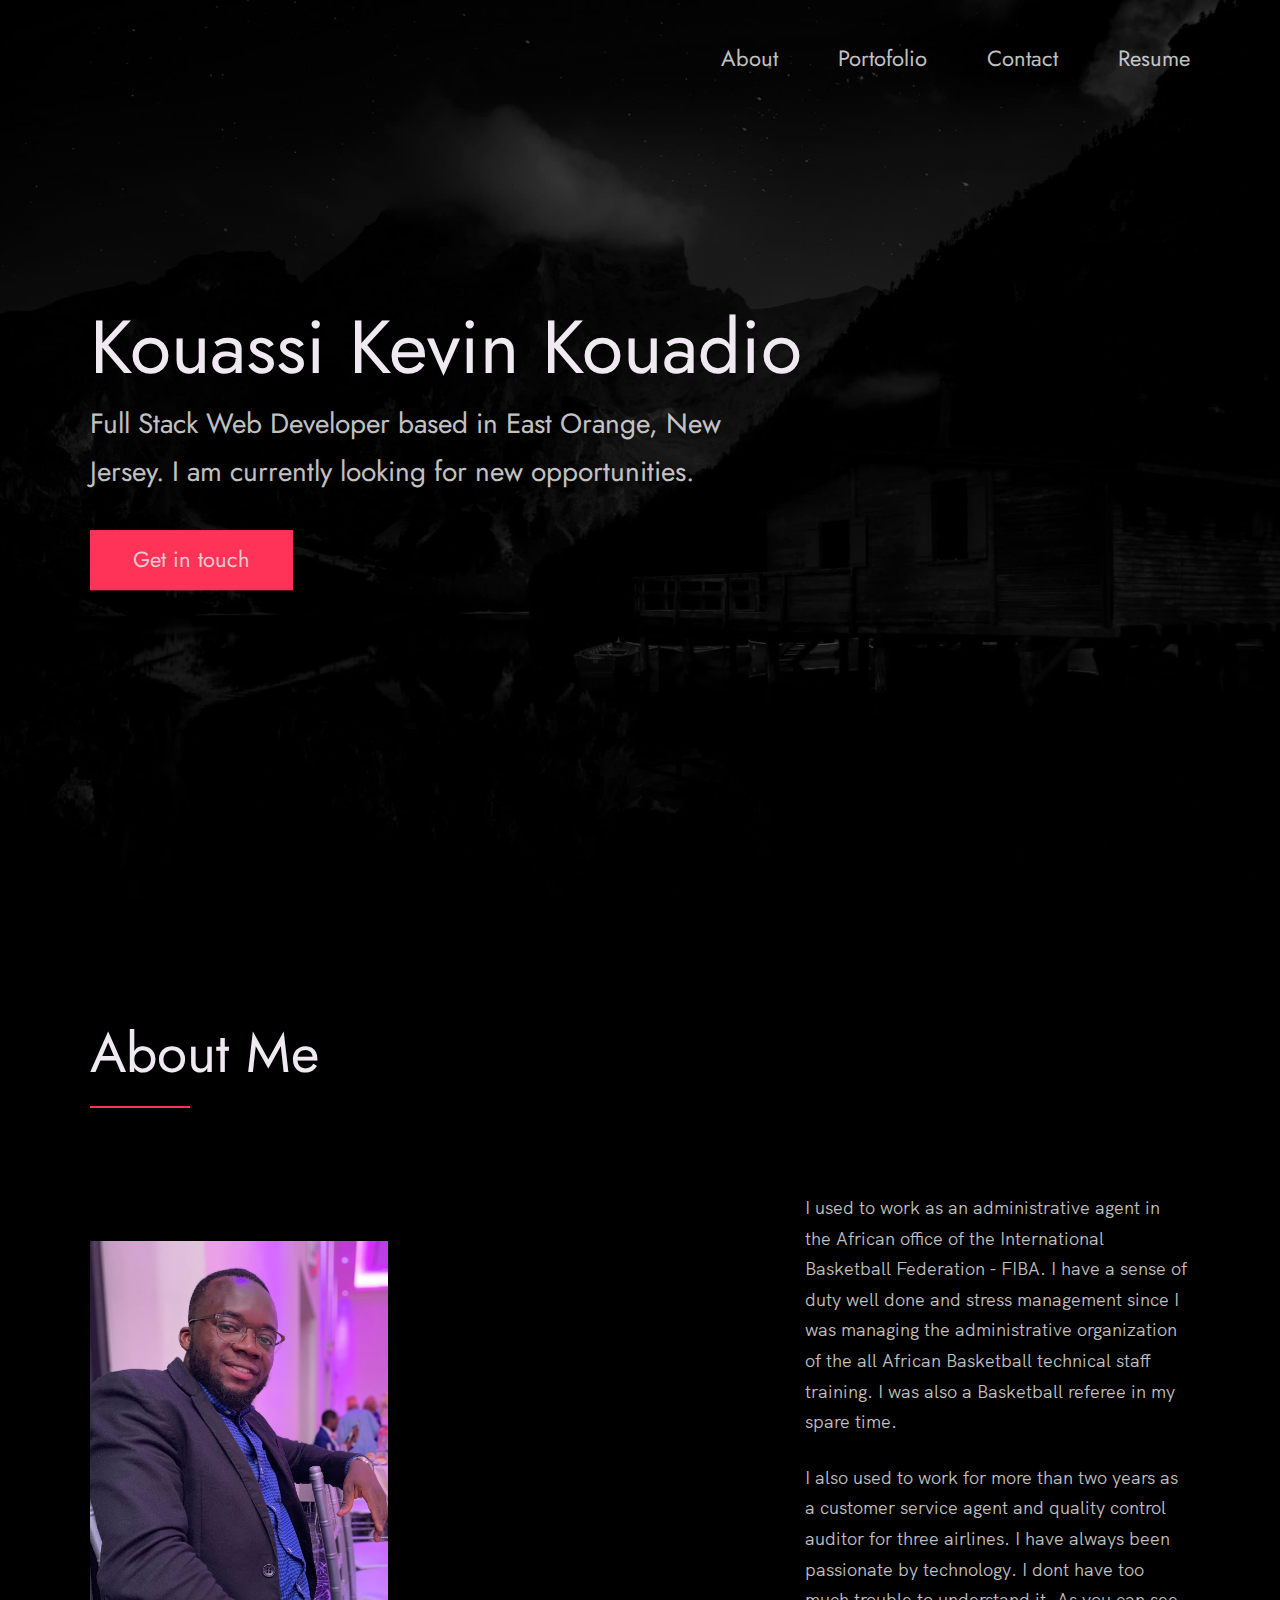
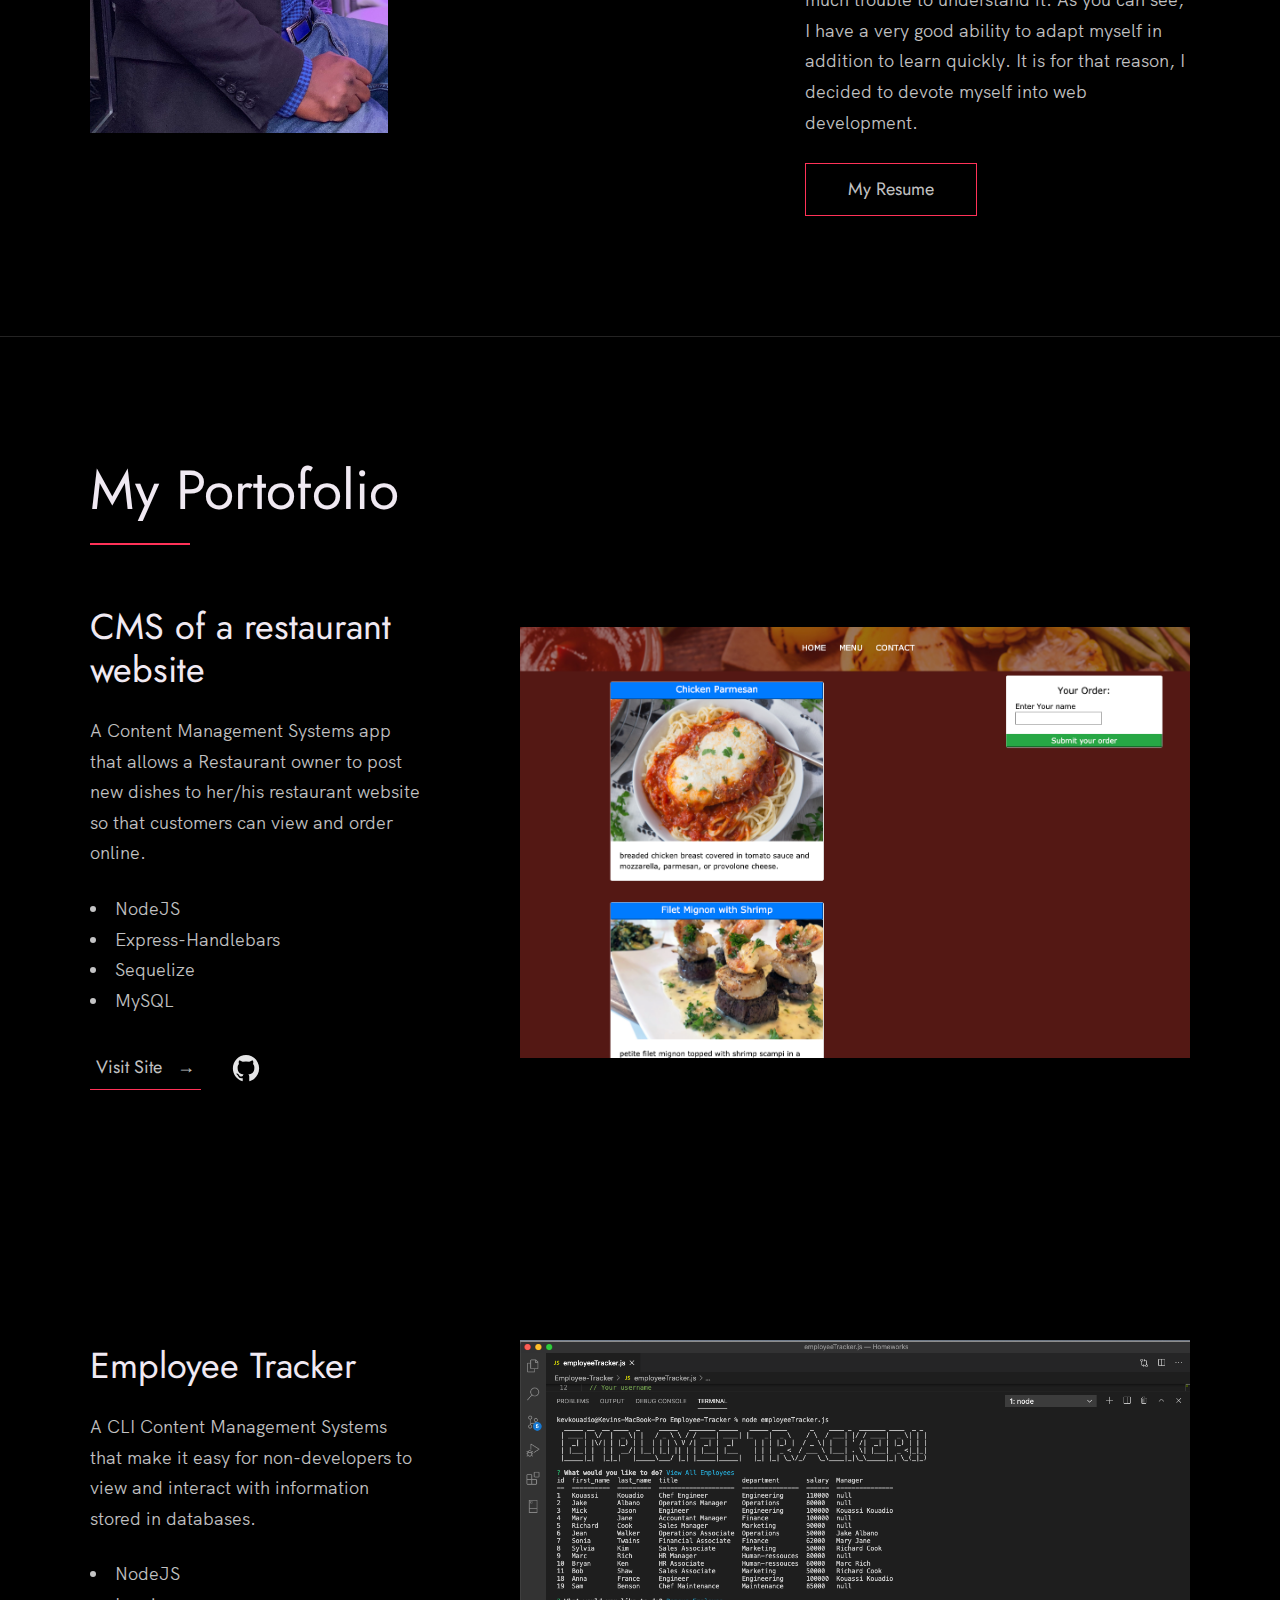
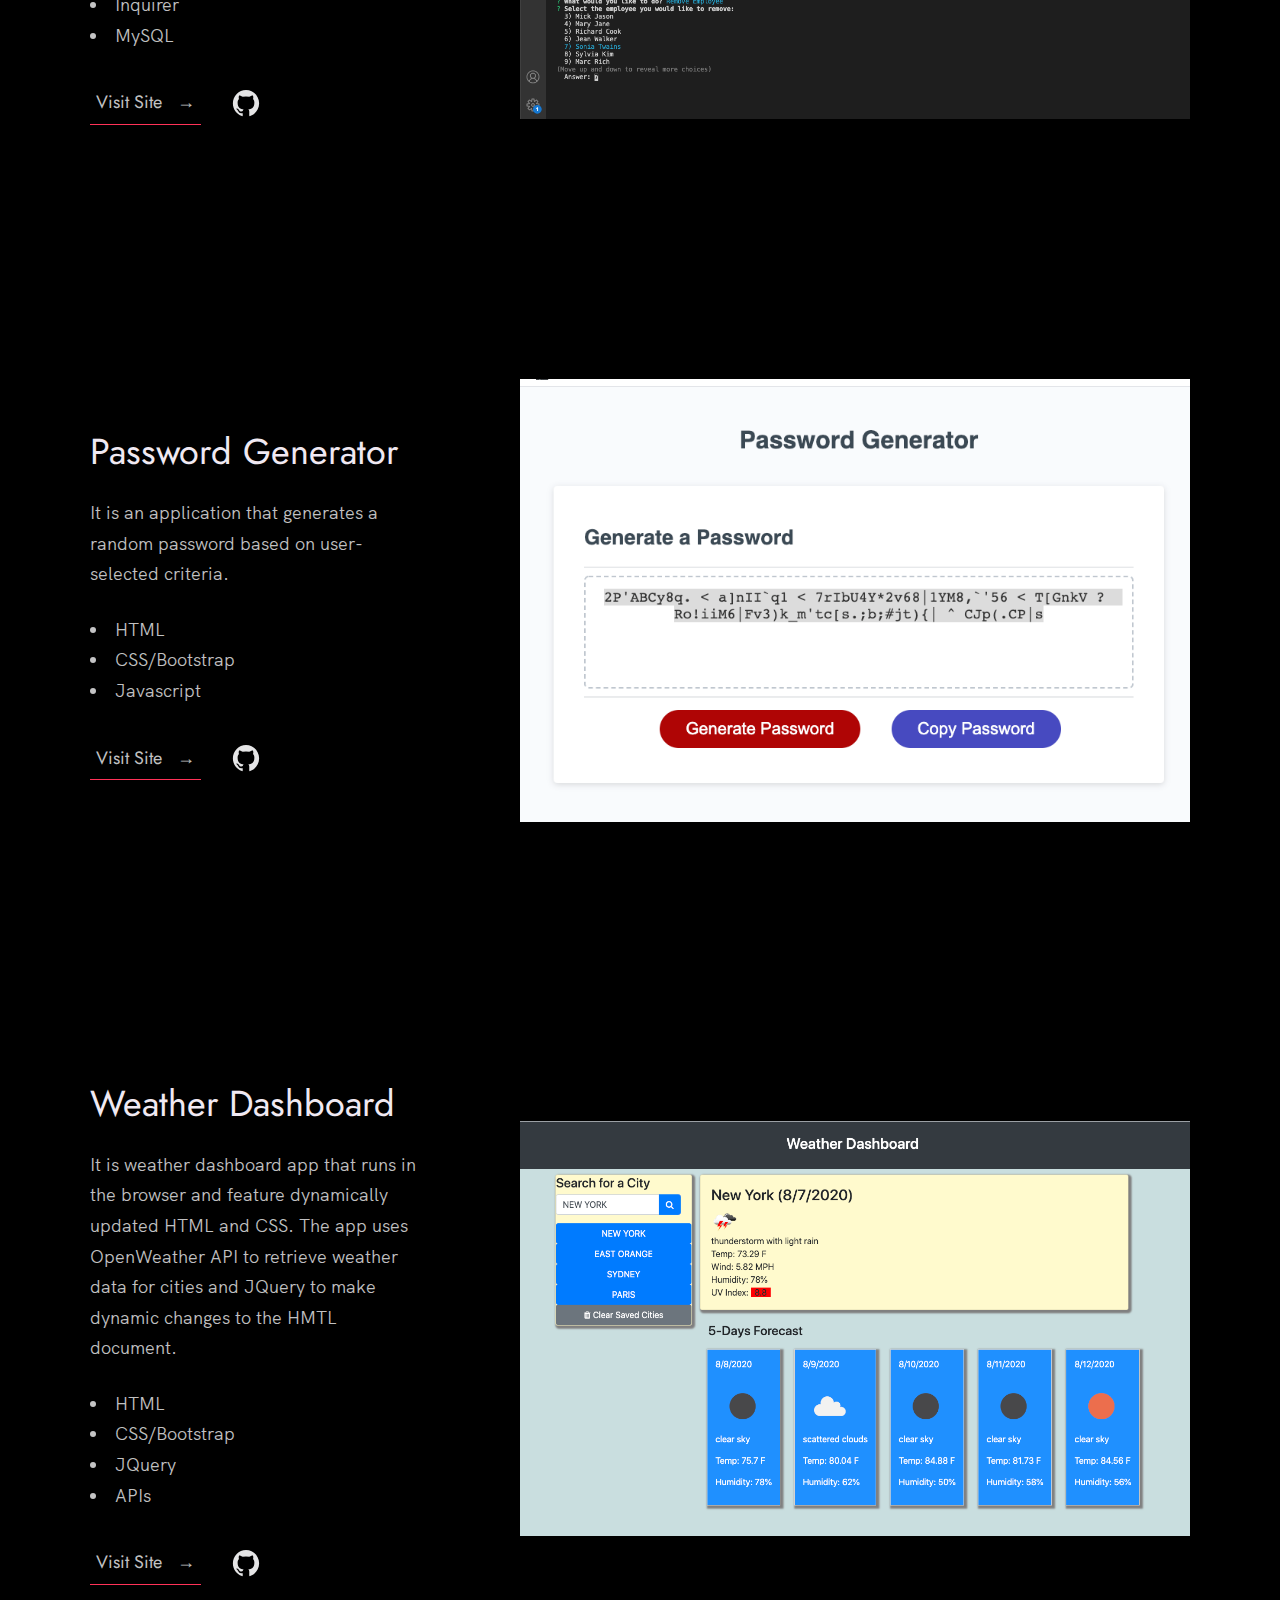
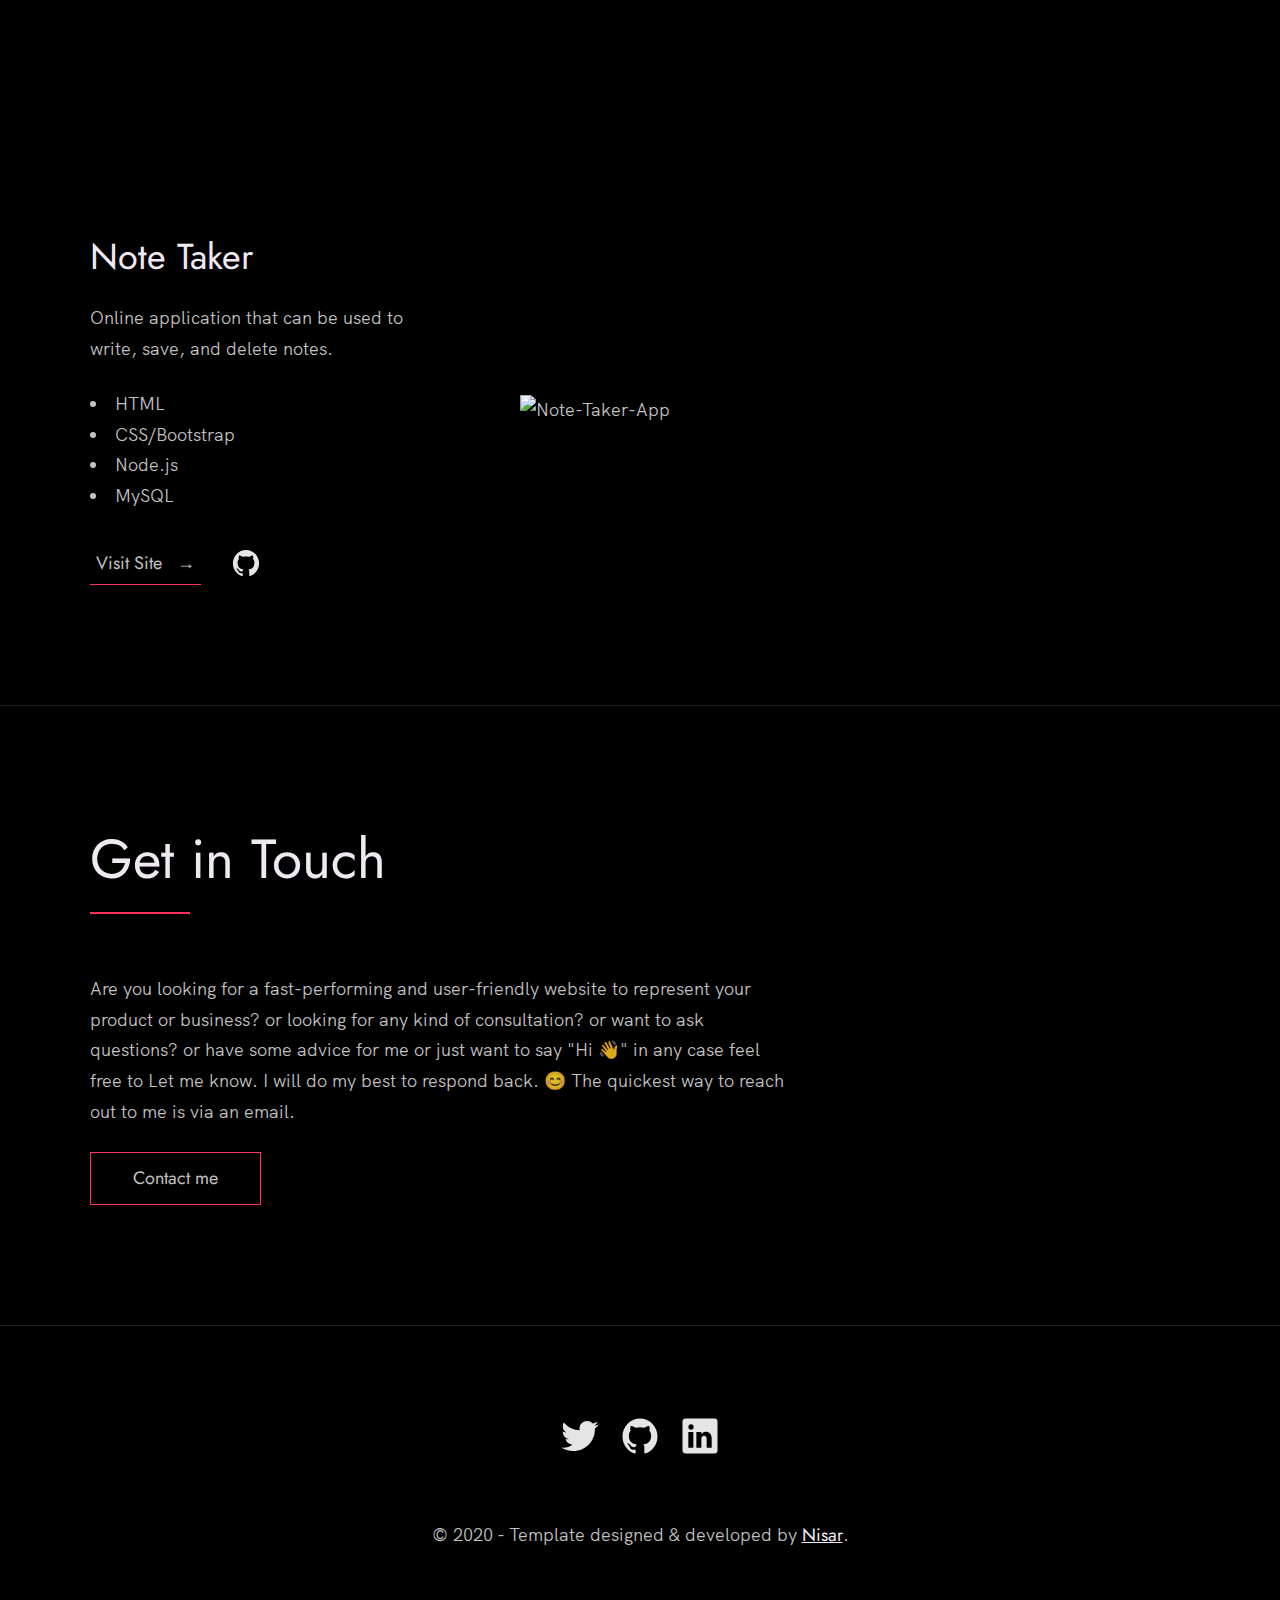
==== index.html @ 647fd160 "first commit" ====
<!DOCTYPE html>
<html lang="en">

<head>
  <meta charset="UTF-8" />
  <meta name="viewport" content="width=device-width, initial-scale=1.0" />
  <link rel="shortcut icon" type="image/png" href="./images/favicon.png" />

  
  <title>
    Kouassi Kevin Kouadio | Full Stack Web Developer.
  </title>

  <meta name="description" content="Add small description of yourslef.">
  <!-- Add some coding keywords below, Ex: (React, CSS etc) -->
  <meta name="keywords" content="Put your name, skills and some coding keywords" />
  <link rel="stylesheet" href="index.css" />
</head>

<body>

  <!-- ***** Header ***** -->

  <header class="header" role="banner" id="top">
    <div class="row">
      <nav class="nav" role="navigation">
        <ul class="nav__items">
          <li class="nav__item"><a href="#about" class="nav__link">About</a></li>
          <li class="nav__item"><a href="#Portofolio" class="nav__link">Portofolio</a></li>
          <li class="nav__item"><a href="#contact" class="nav__link">Contact</a></li>
          <li class="nav__item"><a href="#contact" class="nav__link">Resume</a></li>
        </ul>
      </nav>
    </div>
    <div class="header__text-box row">
      <div class="header__text">
        <h1 class="heading-primary">
          <!-- Replace the following name with your name -->
          <span>Kouassi Kevin Kouadio</span>
        </h1>
        <!-- Put a small paragraph about yourself -->
        <p>Full Stack Web Developer based in East Orange, New Jersey. I am currently looking for new opportunities.</p>
        <a href="#contact" class="btn btn--pink">Get in touch</a>
      </div>
    </div>
  </header>

  <main role="main">

    <!-- ***** About ***** -->

    <section class="about" id="about">
      <div class="row">
        <h2>About Me</h2>
        <div class="about__content">
          <div class="about__text">
            
            <p>
              I used to work as an administrative agent in the African office of the International Basketball Federation - FIBA. 
              I have a sense of duty well done and stress management since I was managing the administrative organization of the all 
              African Basketball technical staff training. I was also a Basketball referee in my spare time.</p>

              <p>I also used to work for more than two years as a customer service agent and quality control auditor for three airlines. 
              I have always been passionate by technology. I dont have too much trouble to understand it. 
              As you can see, I have a very good ability to adapt myself in addition to learn quickly. 
              It is for that reason, I decided to devote myself into web development. 
            </p>
            
            <a href="#" class="btn">My Resume</a>
          </div>

          <div class="about__photo-container">
            
            <img class="about__photo" src="./images/IMG_0366.jpg" alt="Kouassi Kevin Kouadio smiling" />
          </div>
        </div>
      </div>
    </section>

    <!-- ***** Portofolio ***** -->

    <section class="work" id="Portofolio">
      <div class="row">
        <h2>My Portofolio</h2>
        <div class="work__boxes">

          <!-- ResCMS of a restaurant website Div. -->
          <div class="work__box">
            <div class="work__text">
              <h3>CMS of a restaurant website</h3>
              <p>
                A Content Management Systems app that allows a Restaurant owner to post new dishes 
                to her/his restaurant website so that customers can view and order online.
              </p>
              <ul class="work__list">
                <li>NodeJS</li>
                <li>Express-Handlebars</li>
                <li>Sequelize</li>
                <li>MySQL</li>
              </ul>

              <div class="work__links">
                <a href="https://restaurant-cms-project2.herokuapp.com/blog" target="_blank" class="link__text">
                  Visit Site <span>&rarr;</span>
                </a>
                <a href="https://github.com/kevkouadio/Project2" title="View Source Code" target="_blank">
                  <img src="./images/github.svg" class="work__code" alt="GitHub">
                </a>
              </div>
            </div>
            <div class="work__image-box">
              <img src="./images/menu.png" class="work__image" alt="menu page restaurant-cms-project2" />
            </div>
          </div>

          <!-- Employee Tracker Div. -->
          <div class="work__box">
            <div class="work__text">
              <h3>Employee Tracker</h3>
              <p>
                A CLI Content Management Systems that make it easy for non-developers to view and interact with information stored in databases.
              </p>
              <ul class="work__list">
                <li>NodeJS</li>
                <li>Inquirer</li>
                <li>MySQL</li>
              </ul>

              <div class="work__links">
                <a href="https://github.com/kevkouadio/KK-Employee-Tracker" target="_blank" class="link__text">
                  Visit Site <span>&rarr;</span>
                </a>
                <a href="https://github.com/kevkouadio/KK-Employee-Tracker" title="View Source Code" target="_blank">
                  <img src="./images/github.svg" class="work__code" alt="GitHub">
                </a>
              </div>
            </div>
            <div class="work__image-box">
              <img src="./images/ScreenShot3.png" class="work__image" alt="KK-Employee-Tracker" />
            </div>
          </div>

          <!-- Password Generator Div. -->
          <div class="work__box">
            <div class="work__text">
              <h3>Password Generator</h3>
              <p>
                It is an application that generates a random password based on user-selected criteria. 
              </p>
              <ul class="work__list">
                <li>HTML</li>
                <li>CSS/Bootstrap</li>
                <li>Javascript</li>
              </ul>

              <div class="work__links">
                <a href="https://kevkouadio.github.io/hw3-password-generator/" class="link__text">
                  Visit Site <span>&rarr;</span>
                </a>
                <a href="https://github.com/kevkouadio/hw3-password-generator">
                  <img src="./images/github.svg" class="work__code" title="View Source Code" alt="GitHub">
                </a>
              </div>
            </div>
            <div class="work__image-box">
              <img src="./images/Screenshot2.png" class="work__image" alt="password generator" />
            </div>
          </div>
          
          <!-- Weather Dashboard Div -->
          <div class="work__box">
            <div class="work__text">
              <h3>Weather Dashboard</h3>
              <p>
                It is weather dashboard app that runs in the browser and feature dynamically updated HTML and CSS. 
                The app uses OpenWeather API to retrieve weather data for cities and JQuery to make dynamic changes to the HMTL document.
              </p>
              <ul class="work__list">
                <li>HTML</li>
                <li>CSS/Bootstrap</li>
                <li>JQuery</li>
                <li>APIs</li>
              </ul>

              <div class="work__links">
                <a href="https://kevkouadio.github.io/KK-Weather-Dashboard/" class="link__text">
                  Visit Site <span>&rarr;</span>
                </a>
                <a href="https://github.com/kevkouadio/KK-Weather-Dashboard">
                  <img src="./images/github.svg" class="work__code" title="View Source Code" alt="GitHub">
                </a>
              </div>
            </div>
            <div class="work__image-box">
              <img src="./images/Screenshot.png" class="work__image" alt="Weather Dashboard" />
            </div>
          </div>

          <!-- Note-Taker Div -->
          <div class="work__box">
            <div class="work__text">
              <h3>Note Taker</h3>
              <p>
                Online application that can be used to write, save, and delete notes. 
              </p>
              <ul class="work__list">
                <li>HTML</li>
                <li>CSS/Bootstrap</li>
                <li>Node.js</li>
                <li>MySQL</li>
              </ul>

              <div class="work__links">
                <a href="https://kk-note-taker.herokuapp.com/" class="link__text">
                  Visit Site <span>&rarr;</span>
                </a>
                <a href="https://github.com/kevkouadio/Note-Taker">
                  <img src="./images/github.svg" class="work__code" title="View Source Code" alt="GitHub">
                </a>
              </div>
            </div>
            <div class="work__image-box">
              <img src="./images/Note-Taker-App.gif" class="work__image" alt="Note-Taker-App" />
            </div>
          </div>
        </div>
      </div>
    </section>

  <!-- ***** Contact ***** -->

  <section class="contact" id="contact">
    <div class="row">
      <h2>Get in Touch</h2>
      <div class="contact__info">
        <p>
          Are you looking for a fast-performing and user-friendly website to
          represent your product or business? or looking for any kind of
          consultation? or want to ask questions? or have some advice for me
          or just want to say "Hi 👋" in any case feel free to Let me know. I
          will do my best to respond back. 😊 The quickest way to reach out to
          me is via an email.
        </p>
        <!-- Replace the email with yours -->
        <a href="mailto:kevkouadio@gmail.com" class="btn">Contact me</a>
      </div>
    </div>
  </section>

  <!-- ***** Footer ***** -->

  <footer role="contentinfo" class="footer">
    <div class="row">
      <!-- Update the links to point to your accounts -->
      <ul class="footer__social-links">
        <li class="footer__social-link-item">
          <a href="https://twitter.com/KevinKouadio30" title="Link to Twitter Profile">
            <img src="./images/twitter.svg" class="footer__social-image" alt="Twitter">
          </a>
        </li>
        <li class="footer__social-link-item">
          <a href="https://github.com/kevkouadio" title="Link to Github Profile">
            <img src="./images/github.svg" class="footer__social-image" alt="Github">
          </a>
        </li>
        <li class="footer__social-link-item">
          <a href="https://www.linkedin.com/in/kouassi-kevin-kouadio-b731a071/">
            <img src="./images/linkedin.svg" title="Link to Linkedin Profile" class="footer__social-image" alt="Linkedin">
          </a>
        </li>
      </ul>

      <!-- If you give me some credit by keeping the below paragraph, will be huge for me 😊 Thanks. -->
      <p>
        &copy; 2020 - Template designed & developed by <a href="https://nisar.dev" class="link">Nisar</a>.
      </p>
      <div class="footer__github-buttons">
        <iframe
          src="https://ghbtns.com/github-btn.html?user=nisarhassan12&repo=portfolio-template&type=watch&count=true"
          frameborder="0" scrolling="0" width="170" height="20" title="Watch Portfolio Template on GitHub">
        </iframe>
      </div>
    </div>
  </footer>

  <a href="#top" class="back-to-top" title="Back to Top">
    <img src="./images/arrow-up.svg" alt="Back to Top" class="back-to-top__image"/>
  </a>
  <script src="./index.js"></script>
</body>

</html>
---- index.css ----
/* --------------------------------------- */
/* ----- Basic Setup ----- */
/* --------------------------------------- */

@font-face {
    font-family: 'Hk Grotesk';
    font-style: normal;
    font-weight: 400;
    src: url('./fonts/HKGrotesk-Regular.woff') format('woff');
}

@font-face {
    font-family: 'Jost';
    font-style: normal;
    font-weight: 400;
    src: url('./fonts/Jost-Regular.ttf') format('woff');
}

* {
    margin: 0;
    padding: 0;
    box-sizing: inherit;
}

:root {
    --font-size-small: 1.8rem;
    --font-size-normal: 2.2rem;
    --font-size-medium: 2.8rem;
    --font-size-medium-1: 3.6rem;
    --font-size-large: 5.5rem;
    --font-size-huge: 7.5rem;
    --font-stack: 'Hk Grotesk', sans-serif;

    --line-height-normal: 1.7;
    --line-height-small: 1.2;

    --black: #000;
    --pink: #ff3258;
    --white: #f0e9f2;
    --white-1: #e5e5e6da;


    --container-max-width: 1180px;
    --container-normal-width: 800px;
    --container-medium-width: 700px; 
    --container-small-width: 500px;

    --gutter-huge: 12rem;
    --gutter-medium: 6rem;
    --gutter-normal: 3rem;
    --gutter-small-1: 2.5rem;
    --gutter-small: 2rem;

    --border-light: 1px solid rgb(36, 35, 35);
}

html {
    font-size: 62.5%; /* (16/10)*100 = 62.5% => 1rem = 10px */
    box-sizing: border-box;
    scroll-behavior: smooth;
}

@media(max-width: 1000px) {
    html {
        font-size: 52%;
    }
}

body {
    font-size: var(--font-size-small);
    font-family: var(--font-stack);
    font-weight: 400;
    color: var(--white-1);
    line-height: var(--line-height-normal);
    background: var(--black);
    overflow-x: hidden;
}

.row {
    max-width: var(--container-max-width);
    margin: 0 auto;
}

@media(max-width: 1340px) {
    .row {
        max-width: 1100px;
    }
}

@media(max-width: 1240px) {
    .row {
        padding: 0 var(--gutter-medium);
    }
}

@media(max-width: 600px) {
    .row {
        padding: 0 var(--gutter-normal);
    }
}

@media(max-width: 600px) {
    .row {
        padding: 0 var(--gutter-small);
    }
}

section {
    padding: var(--gutter-huge) 0;
    border-bottom: var(--border-light);
}

img {
    object-fit: contain;
    max-width: 100%;
}

/* --------------------------------------- */
/* ----- Headlines and Paragraphs ----- */
/* --------------------------------------- */

h1,
h2,
h3 {
    font-family: 'Jost', sans-serif;
    font-weight: 400;
    line-height: var(--line-height-small);
    color: var(--white);
}

.heading-primary {
    line-height: 1;
    font-size: var(--font-size-huge);
    font-weight: 400;
}

@media(max-width: 900px) {
    .heading-primary {
        font-size: 6.5rem;
    }
}

h2 {
    font-size: var(--font-size-large);
    margin-bottom: var(--gutter-medium);
}

h2::after {
    content: '';
    display: block;
    height: 2px;
    width: 10rem;
    background: var(--pink);
    margin: var(--gutter-small) 0;
}

h3 {
    font-size: var(--font-size-medium-1);
    margin-bottom: var(--gutter-small);
}

@media(max-width: 500px) {
    .heading-primary {
        font-size: var(--font-size-large);
    }

    h2 {
        font-size: var(--font-size-medium-1);
    }

    h3 {
        font-size: var(--font-size-medium);
    }
}

p {
    margin: var(--gutter-small-1) 0;
}

@media(max-width: 900px) {
    p { 
        max-width: var(--container-small-width);
    }
}

/* --------------------------------------- */
/* ----- Buttons and Links ----- */
/* --------------------------------------- */

a {
    color: var(--white);
    font-weight: 400;
    font-family: 'Jost', sans-serif;
    transition: all .2s;
    outline: 2px solid transparent;
}

::-moz-focus-inner {
    border: 0;
}

button:focus,
a:focus {
    outline: 2px solid var(--pink);
}

body:not(.user-is-tabbing) button:focus,
body:not(.user-is-tabbing) a:focus {
    outline: none;
}

.link:hover {
    color: var(--pink);
}

.btn {
    position: relative;
    display: inline-block;
    padding: 1rem 4.2rem;
    text-decoration: none;
    color: inherit;
    border: 1px solid  var(--pink);
    font-weight: 400;
}

.btn:focus {
    outline: none;
}

.btn::after {
    content: '';
    display: block;
    position: absolute;
    top: 0;
    left: 0;
    right: 100%;
    background: var(--white);
    height: 100%;
    z-index: -1;
    transition: all 0.2s cubic-bezier(1, 0.68, 0.16, 0.9);
}

.btn:hover::after,
.btn:focus::after {
    right: 0;
    background: var(--pink);
}

.btn--pink {
    background: var(--pink);
    transition: all 0.2s;
}

.btn--pink::after {
    display: none;
}

.btn--pink:hover,
.btn--pink:focus {
    background: transparent;
}

.link__text {
    position: relative;
    display: inline-block;
    padding: .6rem;
    color: inherit;
    text-decoration: none;
    border-bottom: 1px solid var(--pink);
}

.link__text::after {
    content: '';
    display: block;
    position: absolute;
    top: 0;
    left: 0;
    right: 100%;
    background: var(--white);
    height: 100%;
    z-index: -1;
    transition: all 0.2s cubic-bezier(1, 0.68, 0.16, 0.9);
}

.link__text:focus {
    outline: none;
}

.link__text:hover::after,
.link__text:focus:after {
    right: 0;
    background: var(--pink);
}

.link__text span {
    padding-left: 1rem;
    font-family: sans-serif;
}

/* ----- Back to Top ----- */

.back-to-top {
    position: fixed;
    bottom: 4rem;
    right: 4rem;
    display: flex;
    justify-content: center;
    align-items: center;
    height: 5.5rem;
    width: 5.5rem;
    background-color: var(--pink);
    border-radius: 50%;
    z-index: 10;
    visibility: hidden;
    transition: all .4s;
}

.back-to-top__image {
    height: 70%;
}

@media(max-width: 900px) {
    .back-to-top {
        right: 2rem;
    }
}

@media(max-width: 500px) {
    .back-to-top {
        right: 1rem;
    }
}

/* --------------------------------------- */
/* ----- Navigation ----- */
/* --------------------------------------- */

.nav {
    display: flex;
    justify-content: flex-end;
    padding: var(--gutter-normal) 0;
}

.nav__items {
    display: flex;
    list-style: none;
}

.nav__item:not(:last-child) {
    margin-right: var(--gutter-medium);
}

@media(max-width: 500px) {
    .nav {
        justify-content: center;
    }
}

@media(max-width: 400px) {
    .nav__item:not(:last-child) {
        margin-right: var(--gutter-normal);
    }
}

@media(max-width: 300px) {
    .nav {
        font-size: var(--font-size-small);
    }
}

.nav__link {
    position: relative;
    display: inline-block;
    padding: 1rem 0;
    text-decoration: none;
    color: inherit;
    transition: all .2s;
}

.nav__link::after {
    content: '';
    position: absolute;
    bottom: 0;
    left: 0;
    right: 100%;
    display: inline-block;
    height: 1rem;
    background: var(--white);
    transition: all 0.25s cubic-bezier(1, 0.68, 0.16, 0.9);
}

.nav__link:hover {
    color: var(--pink);
}

.nav__link:hover::after {
    right: 0;
    height: 2px;
    background: var(--pink);
}

/* --------------------------------------- */
/* ----- Header ----- */
/* --------------------------------------- */

.header {
    background: linear-gradient(rgba(0,0,0, .1), rgba(0,0,0, .4)), 
        url('./images/header.jpg');
    height: 100vh;
    background-size: cover;
    background-position: center;
    background-attachment: fixed;
    font-size: var(--font-size-normal);
}

.header__text {
    position: absolute;
    top: 50%;
    transform: translateY(-50%);
}

.header__text p {
    margin: 1.5rem 0 3.5rem;
    max-width: var(--container-medium-width);
    font-family: 'Jost', sans-serif;
    font-size: var(--font-size-medium);
}

@media(max-width: 500px) {
    .header {
        text-align: center;
    }

    .header__text p {
        transform: scale(.8);
    }
}

/* --------------------------------------- */
/* ----- Work ----- */
/* --------------------------------------- */

.work__box {
    display: flex;
    align-items: center;
}

@media(max-width: 900px) {
    .work__box {
        align-items: initial;
        flex-direction: column-reverse;
    }
}

.work__box:not(:last-child) {
    margin-bottom: 25rem;
}

@media(max-width: 500px) {
    .work__box:not(:last-child) {
        margin-bottom: 20rem;
    }
}

.work__links {
    display: flex;
    align-items: center;
}

.work__text {
    flex: 0 0 30%;
}

.work__list {
    /* list-style-type: square; */
    list-style-position: inside;
    margin-bottom: var(--gutter-normal);
}

.work__code {
    display: block;
    height: 3rem;
    margin-left: var(--gutter-normal);
    transition: all .3s;
}

.work__code:hover {
    transform: scale(1.2);
}

.work__image-box {
    margin-bottom: var(--gutter-normal);
}

@media(min-width: 901px) {
    .work__image-box {
        flex: 1;
        margin: 0 0 0 10rem;
    }
}

@media(max-width: 900px) {
    .work__code {
        height: 4rem;
    }
}

/* --------------------------------------- */
/* ----- Clients ----- */
/* --------------------------------------- */

.client__logos {
    display: flex;
    justify-content: space-between;
    filter: invert(100%) grayscale(100%) opacity(.8);
}

.client__logo {
    height: 6.5rem;
    max-width: 18rem;
}

@media(max-width: 1240px) {
    .client__logos {
        overflow-x: scroll;
        padding: var(--gutter-normal);
    }

    .client__logo:not(:last-of-type) {
        margin-right: var(--gutter-medium);
    }
}

/* --------------------------------------- */
/* ----- About ----- */
/* --------------------------------------- */
.about__photo {
    width: 50%;
}

.about__content {
    display: flex;
    flex-direction: row-reverse;
    align-items: center;
}

@media(max-width: 900px) {
    .about__content {
        flex-direction: column-reverse;
        align-items: initial;
    }
}

.about__photo-container {
    margin-bottom: var(--gutter-normal);
    margin-right: none;
}

@media(min-width: 901px) {
    .about__text {
        flex: 0 0 35%;
    }
    
    .about__photo-container {
        flex: 1;
        margin: 0 var(--gutter-huge) 0 0;
    }
}

/* --------------------------------------- */
/* ----- Contact ----- */
/* --------------------------------------- */

.contact__info {
    max-width: var(--container-medium-width);
}

/* --------------------------------------- */
/* ----- Footer ----- */
/* --------------------------------------- */

.footer {
    text-align: center;
    padding: var(--gutter-medium) 0 var(--gutter-normal);
}

.footer__social-links {
    display: flex;
    justify-content: center;
    padding: var(--gutter-normal) 0;
    list-style: none;
}

.footer__social-link-item:not(:last-of-type) {
    margin-right: var(--gutter-small);
}

.footer__social-image {
    height: 4rem;
}

.footer__github-buttons {
    display: flex;
    justify-content: center;
}

.footer__github-buttons iframe {
    height: 2.5rem;
    width: 84px;
    transform: translateY(3px);
}

@media(max-width: 500px) {
    .footer {
        padding: var(--gutter-medium) 0;
    } 
}
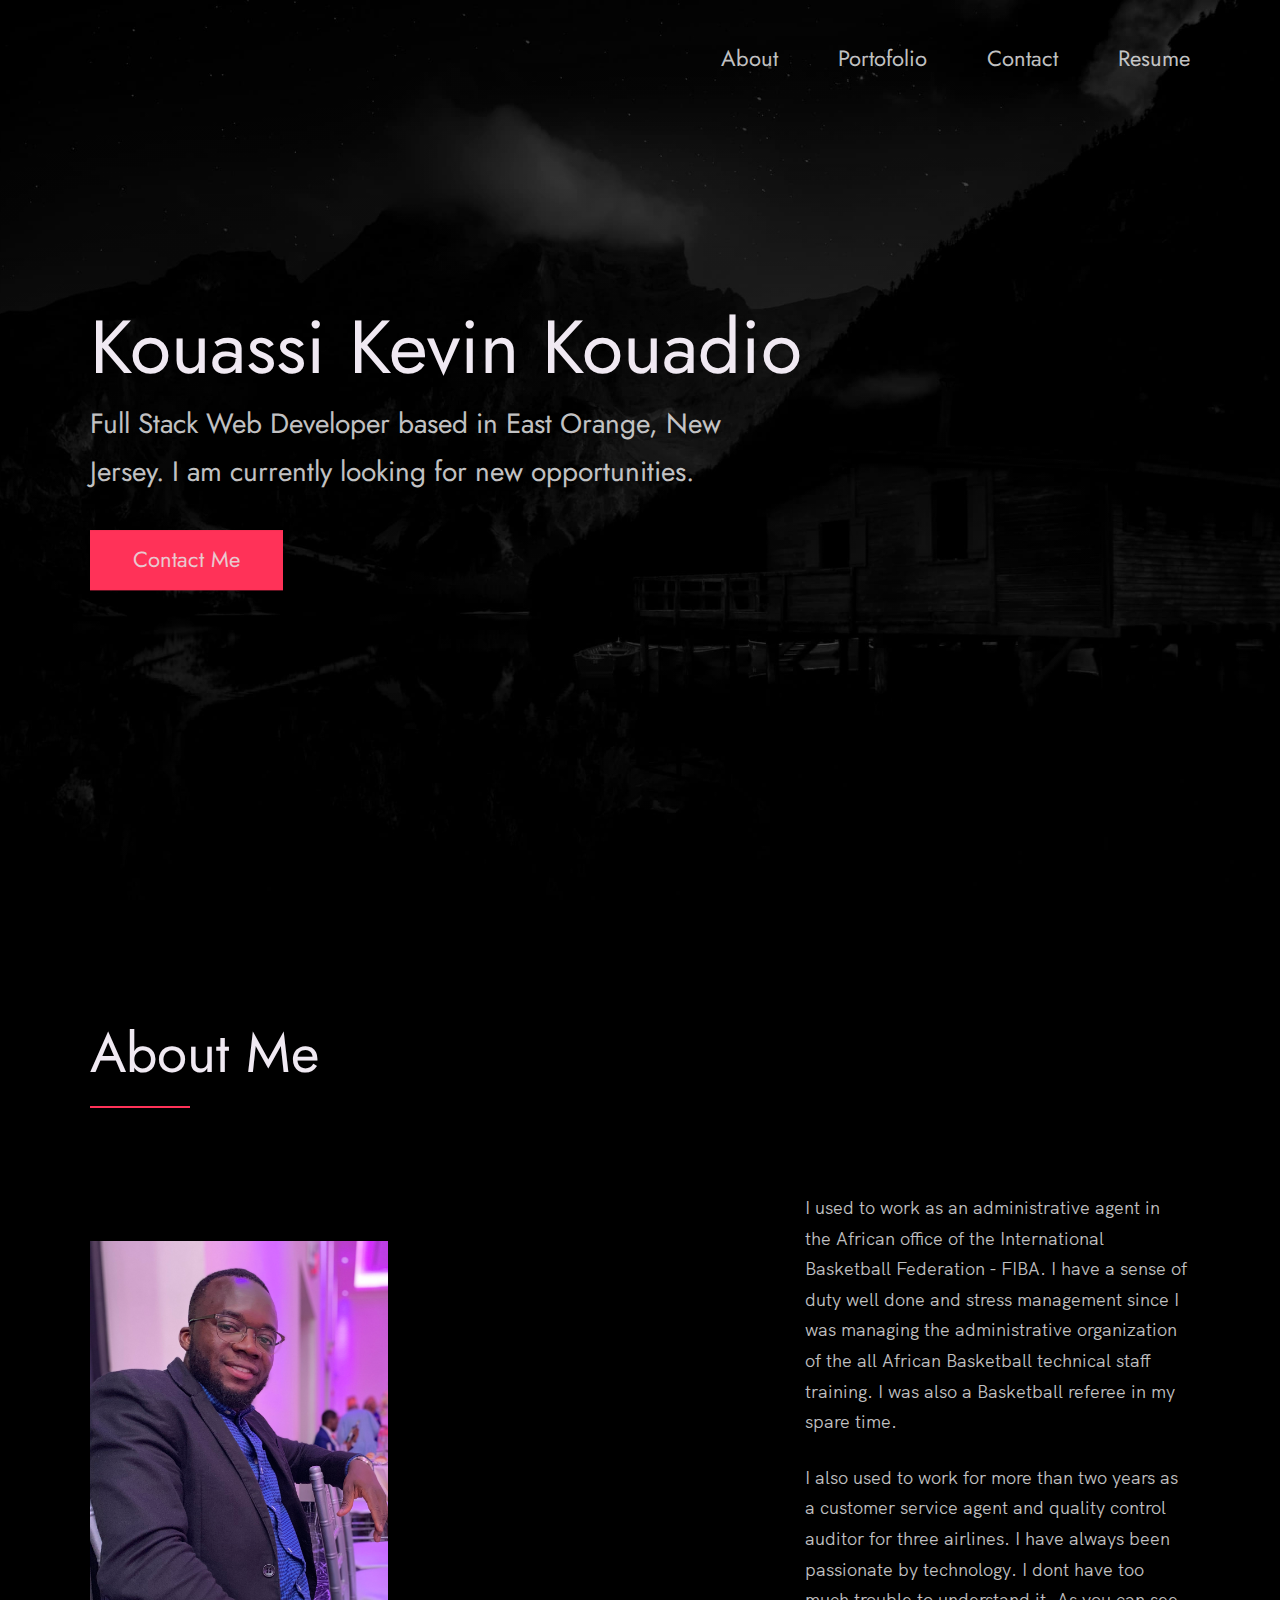
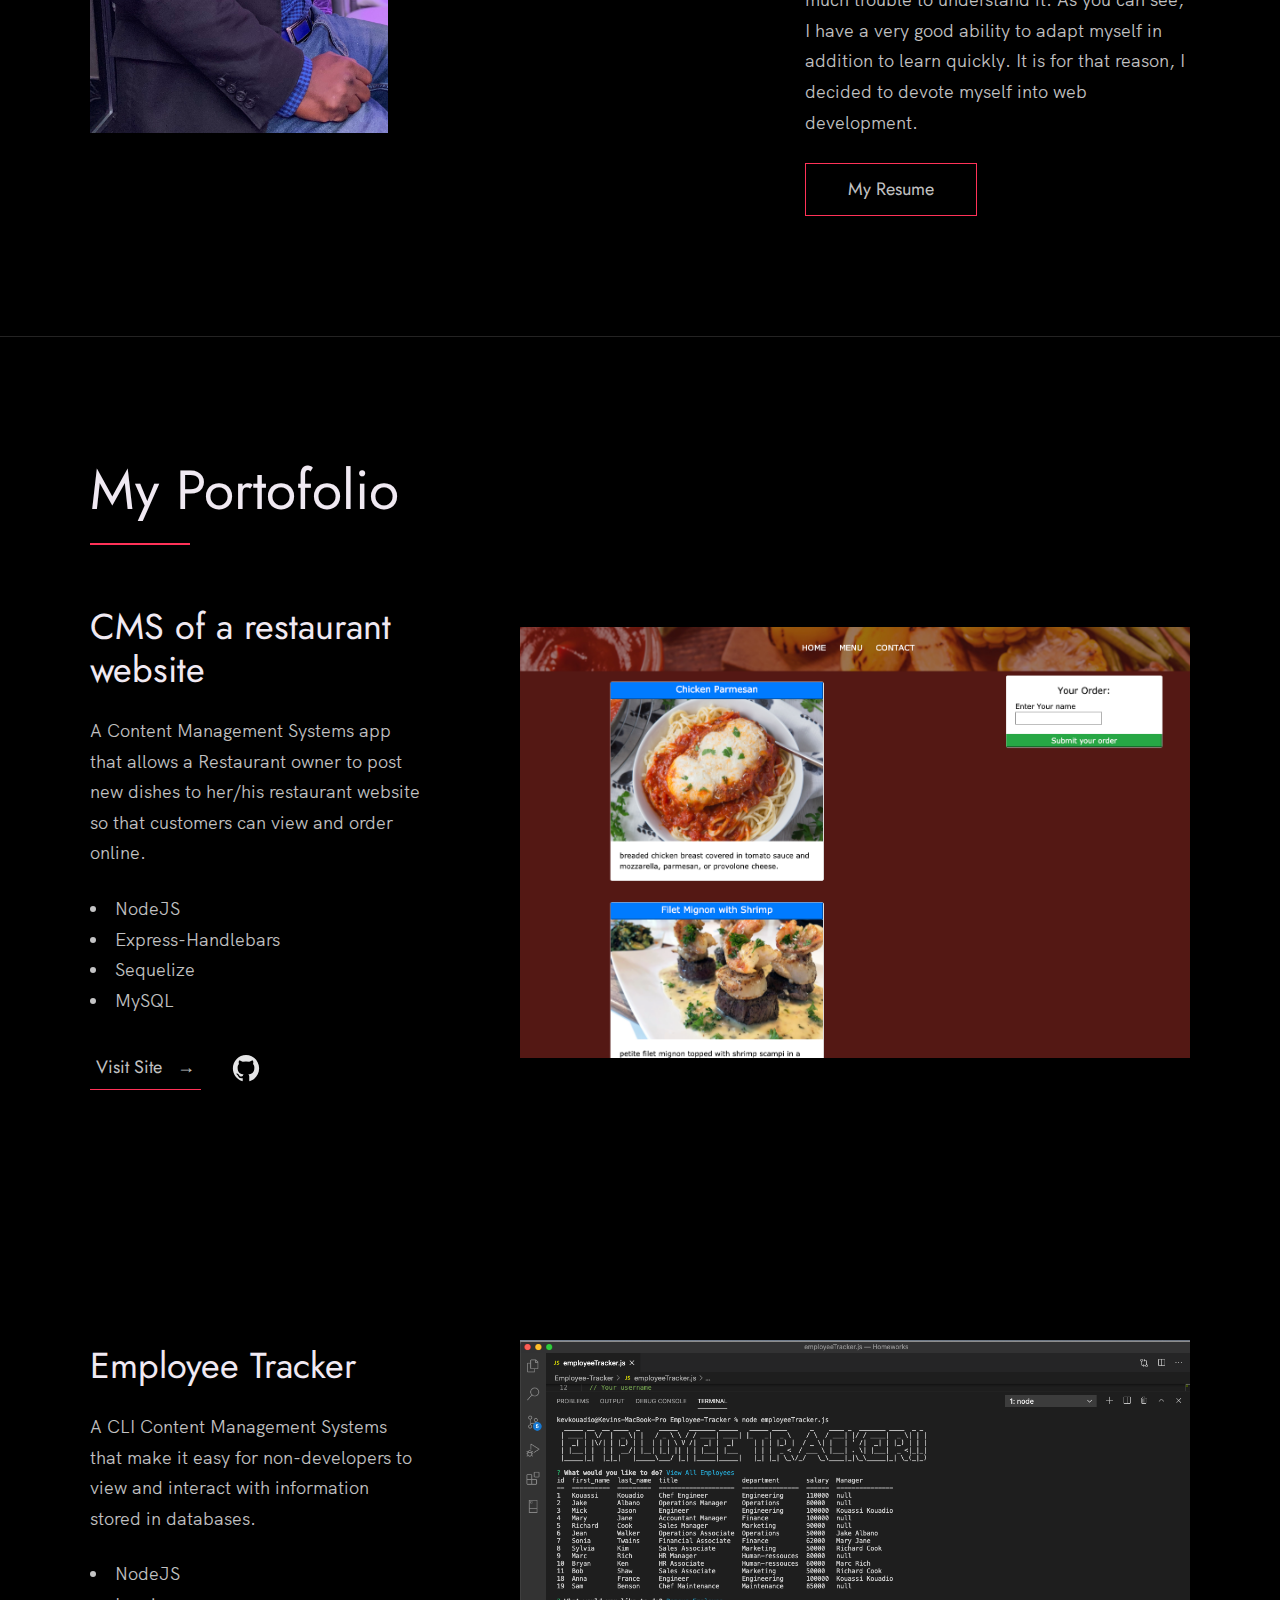
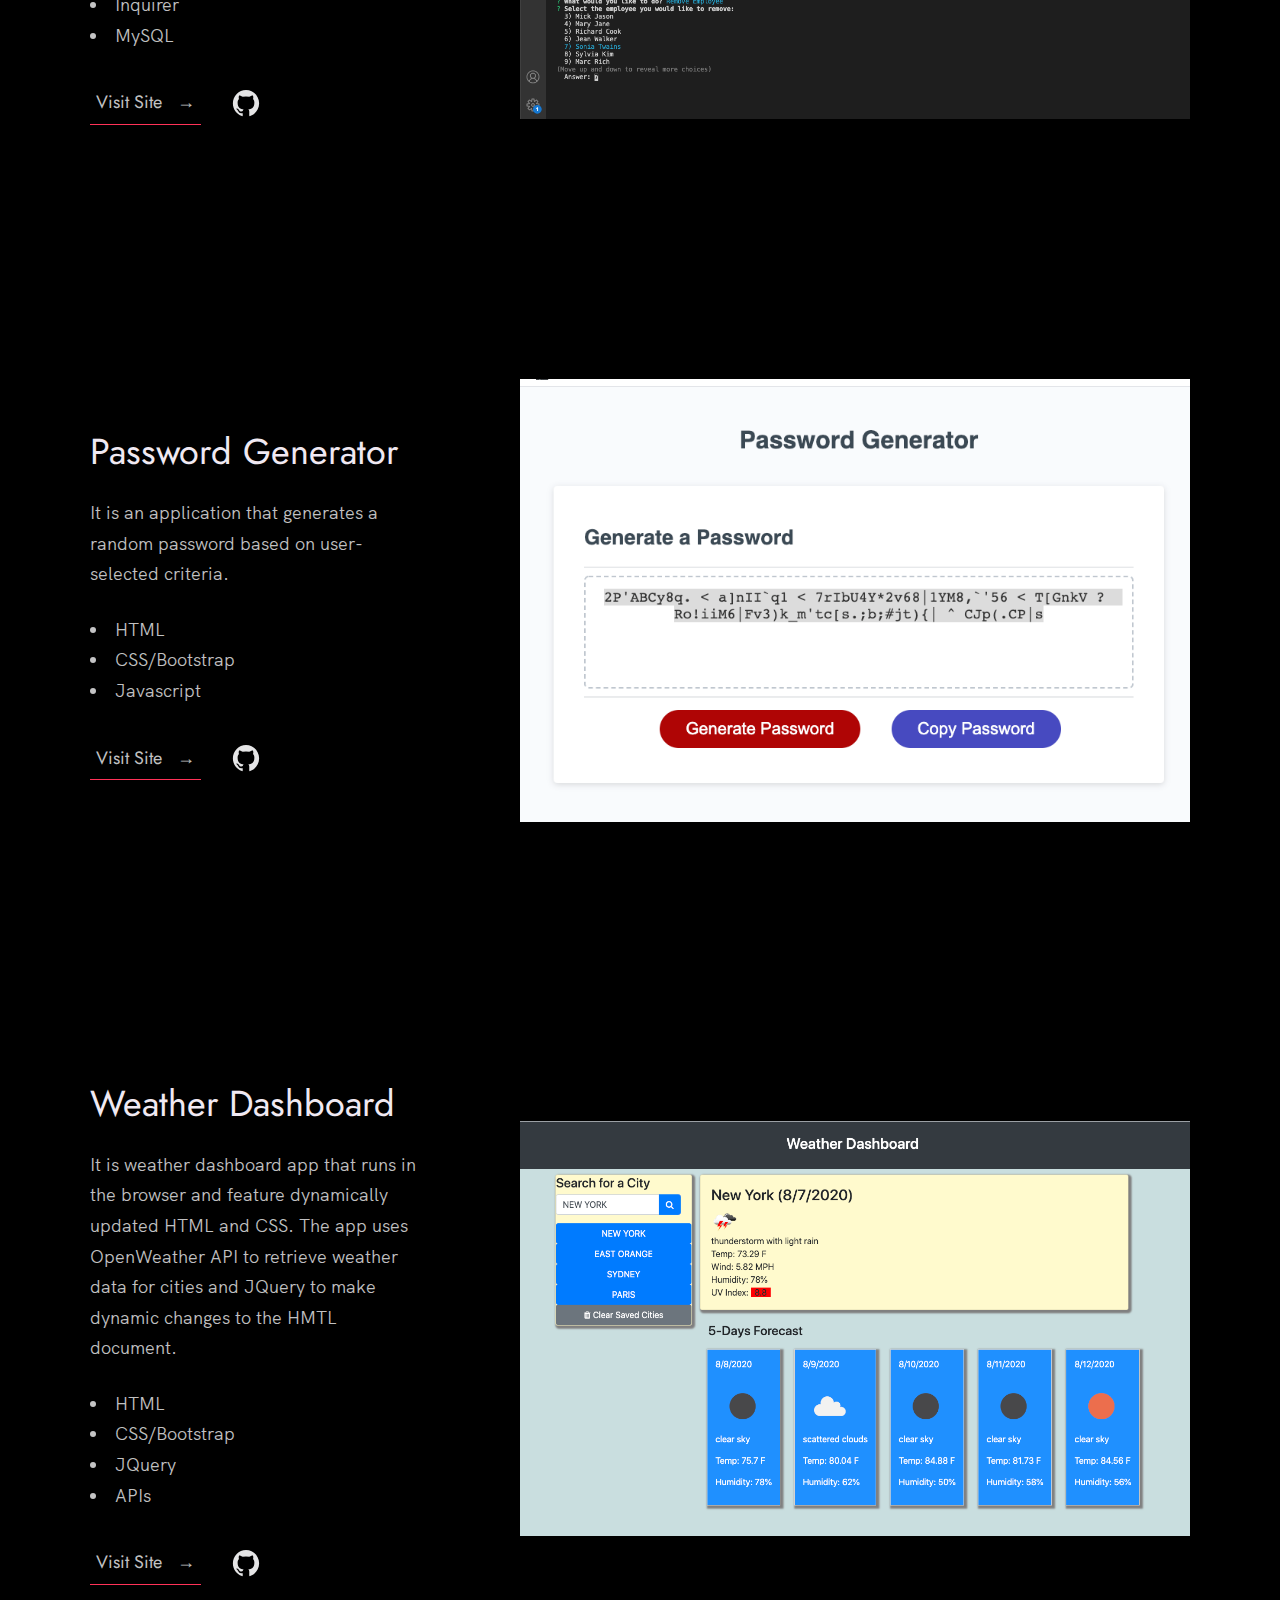
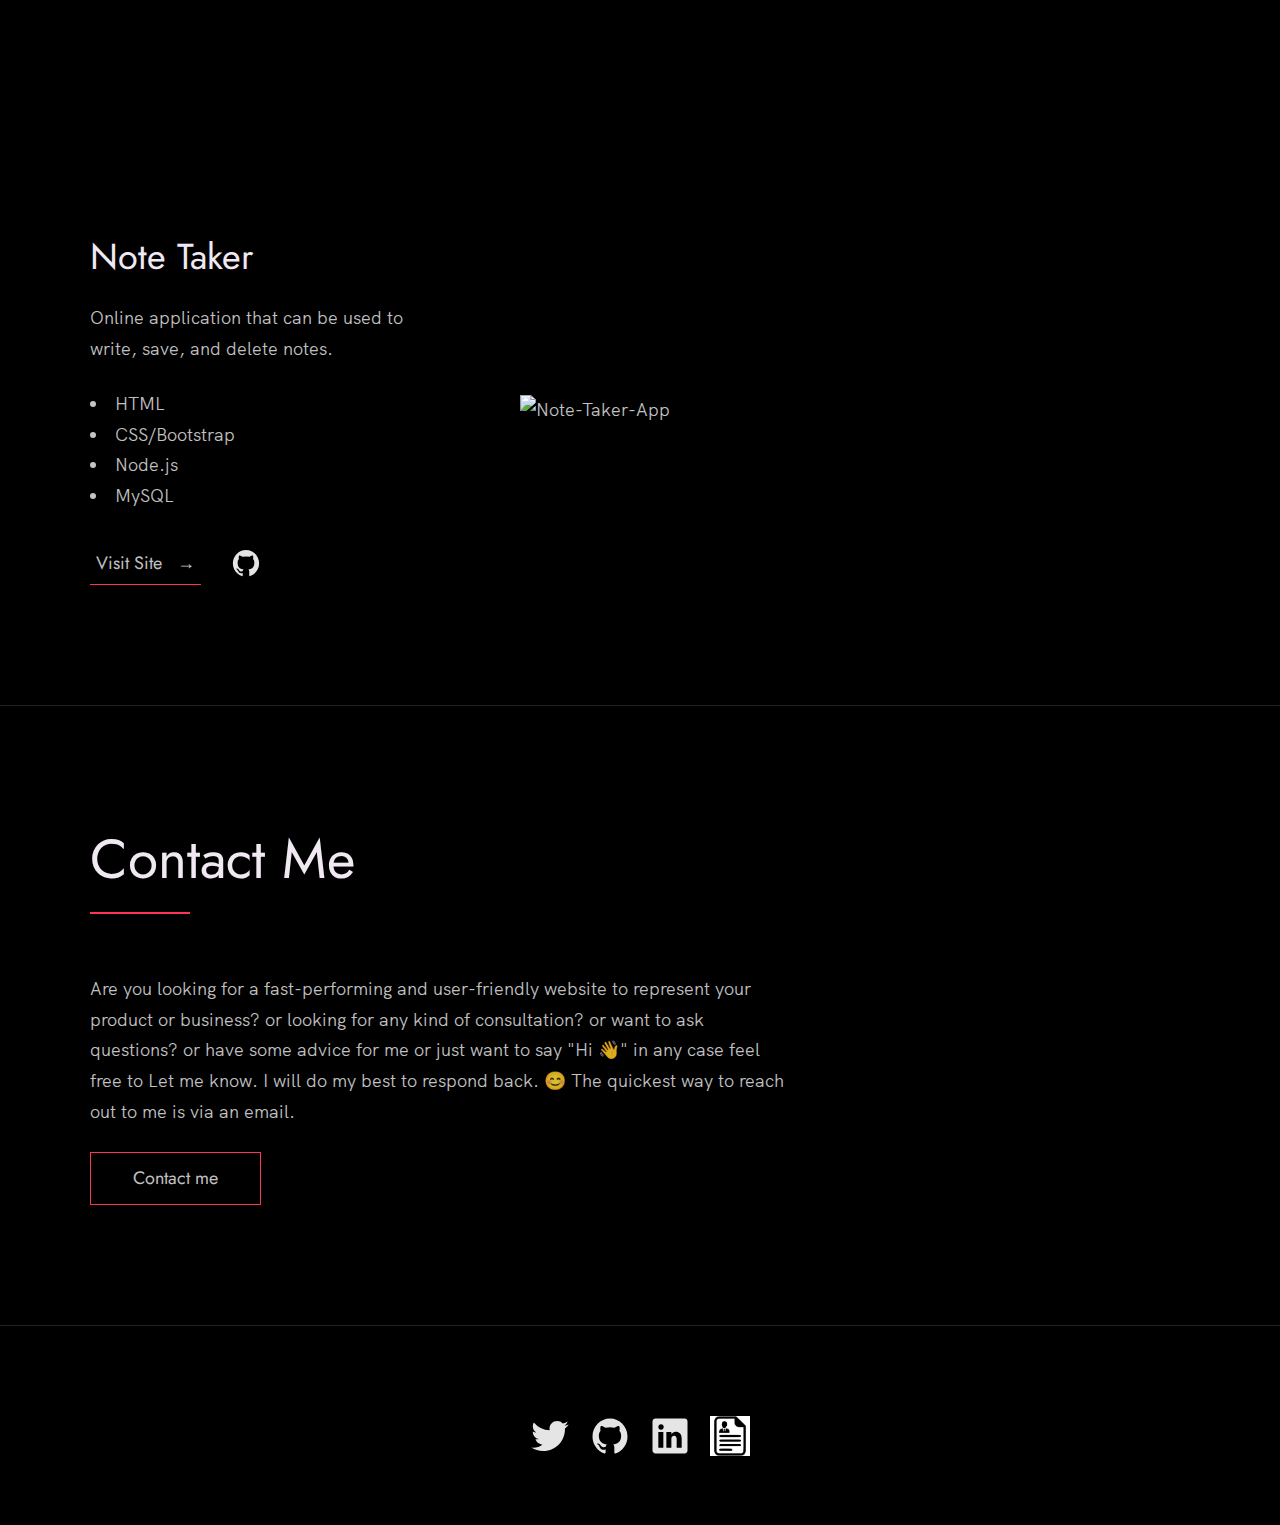
==== commit a29fa8d3: "add of resume" ====
--- a/index.html
+++ b/index.html
@@ -29,7 +29,7 @@
           <li class="nav__item"><a href="#about" class="nav__link">About</a></li>
           <li class="nav__item"><a href="#Portofolio" class="nav__link">Portofolio</a></li>
           <li class="nav__item"><a href="#contact" class="nav__link">Contact</a></li>
-          <li class="nav__item"><a href="#contact" class="nav__link">Resume</a></li>
+          <li class="nav__item"><a href="Kouassi-Kevin-Kouadio_Resume.pdf" target="blank" class="nav__link">Resume</a></li>
         </ul>
       </nav>
     </div>
@@ -41,7 +41,7 @@
         </h1>
         <!-- Put a small paragraph about yourself -->
         <p>Full Stack Web Developer based in East Orange, New Jersey. I am currently looking for new opportunities.</p>
-        <a href="#contact" class="btn btn--pink">Get in touch</a>
+        <a href="#contact" class="btn btn--pink">Contact Me</a>
       </div>
     </div>
   </header>
@@ -67,7 +67,7 @@
               It is for that reason, I decided to devote myself into web development. 
             </p>
             
-            <a href="#" class="btn">My Resume</a>
+            <a href="Kouassi-Kevin-Kouadio_Resume.pdf" target="blank" class="btn">My Resume</a>
           </div>
 
           <div class="about__photo-container">
@@ -232,7 +232,7 @@
 
   <section class="contact" id="contact">
     <div class="row">
-      <h2>Get in Touch</h2>
+      <h2>Contact Me</h2>
       <div class="contact__info">
         <p>
           Are you looking for a fast-performing and user-friendly website to
@@ -269,18 +269,12 @@
             <img src="./images/linkedin.svg" title="Link to Linkedin Profile" class="footer__social-image" alt="Linkedin">
           </a>
         </li>
+        <li class="footer__social-link-item">
+          <a href="Kouassi-Kevin-Kouadio_Resume.pdf" target="blank">
+            <img src="./images/download.png" title="Link to Linkedin Profile" class="footer__social-image" alt="Linkedin">
+          </a>
+        </li>
       </ul>
-
-      <!-- If you give me some credit by keeping the below paragraph, will be huge for me 😊 Thanks. -->
-      <p>
-        &copy; 2020 - Template designed & developed by <a href="https://nisar.dev" class="link">Nisar</a>.
-      </p>
-      <div class="footer__github-buttons">
-        <iframe
-          src="https://ghbtns.com/github-btn.html?user=nisarhassan12&repo=portfolio-template&type=watch&count=true"
-          frameborder="0" scrolling="0" width="170" height="20" title="Watch Portfolio Template on GitHub">
-        </iframe>
-      </div>
     </div>
   </footer>
 
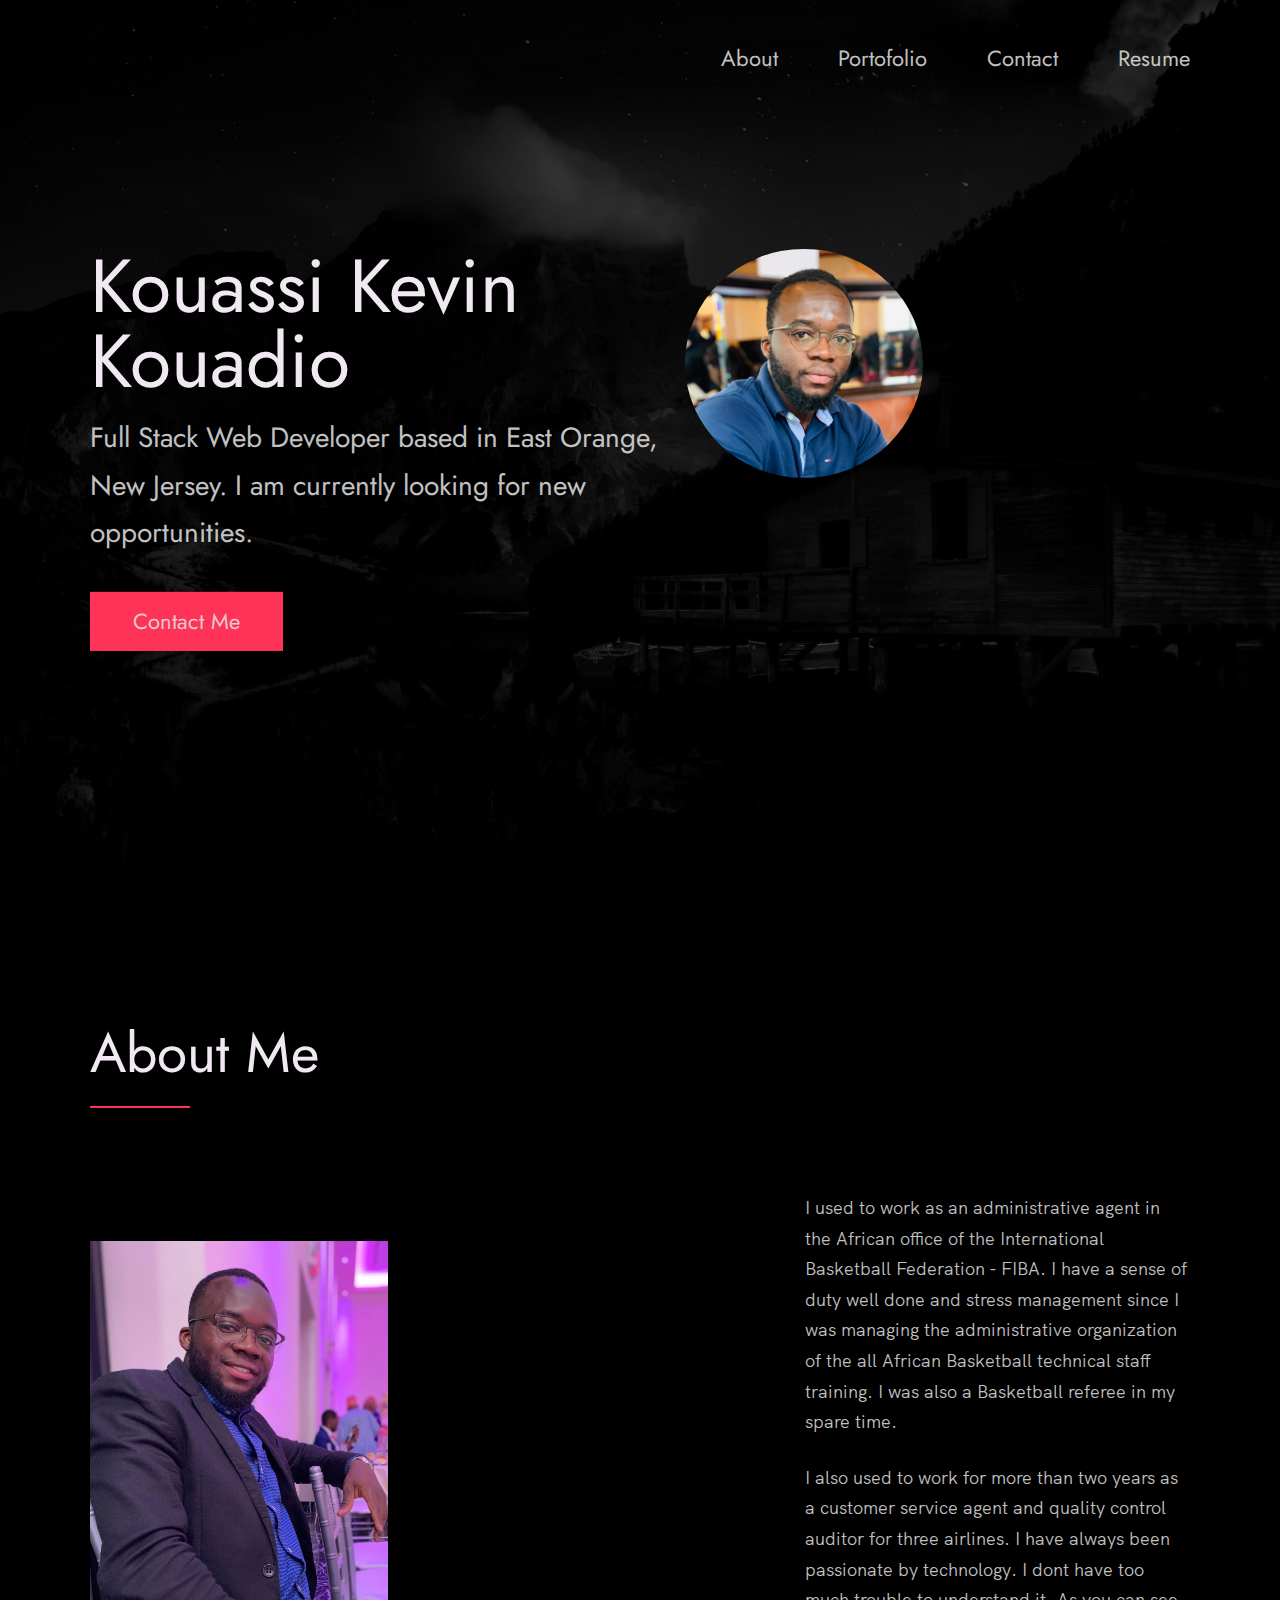
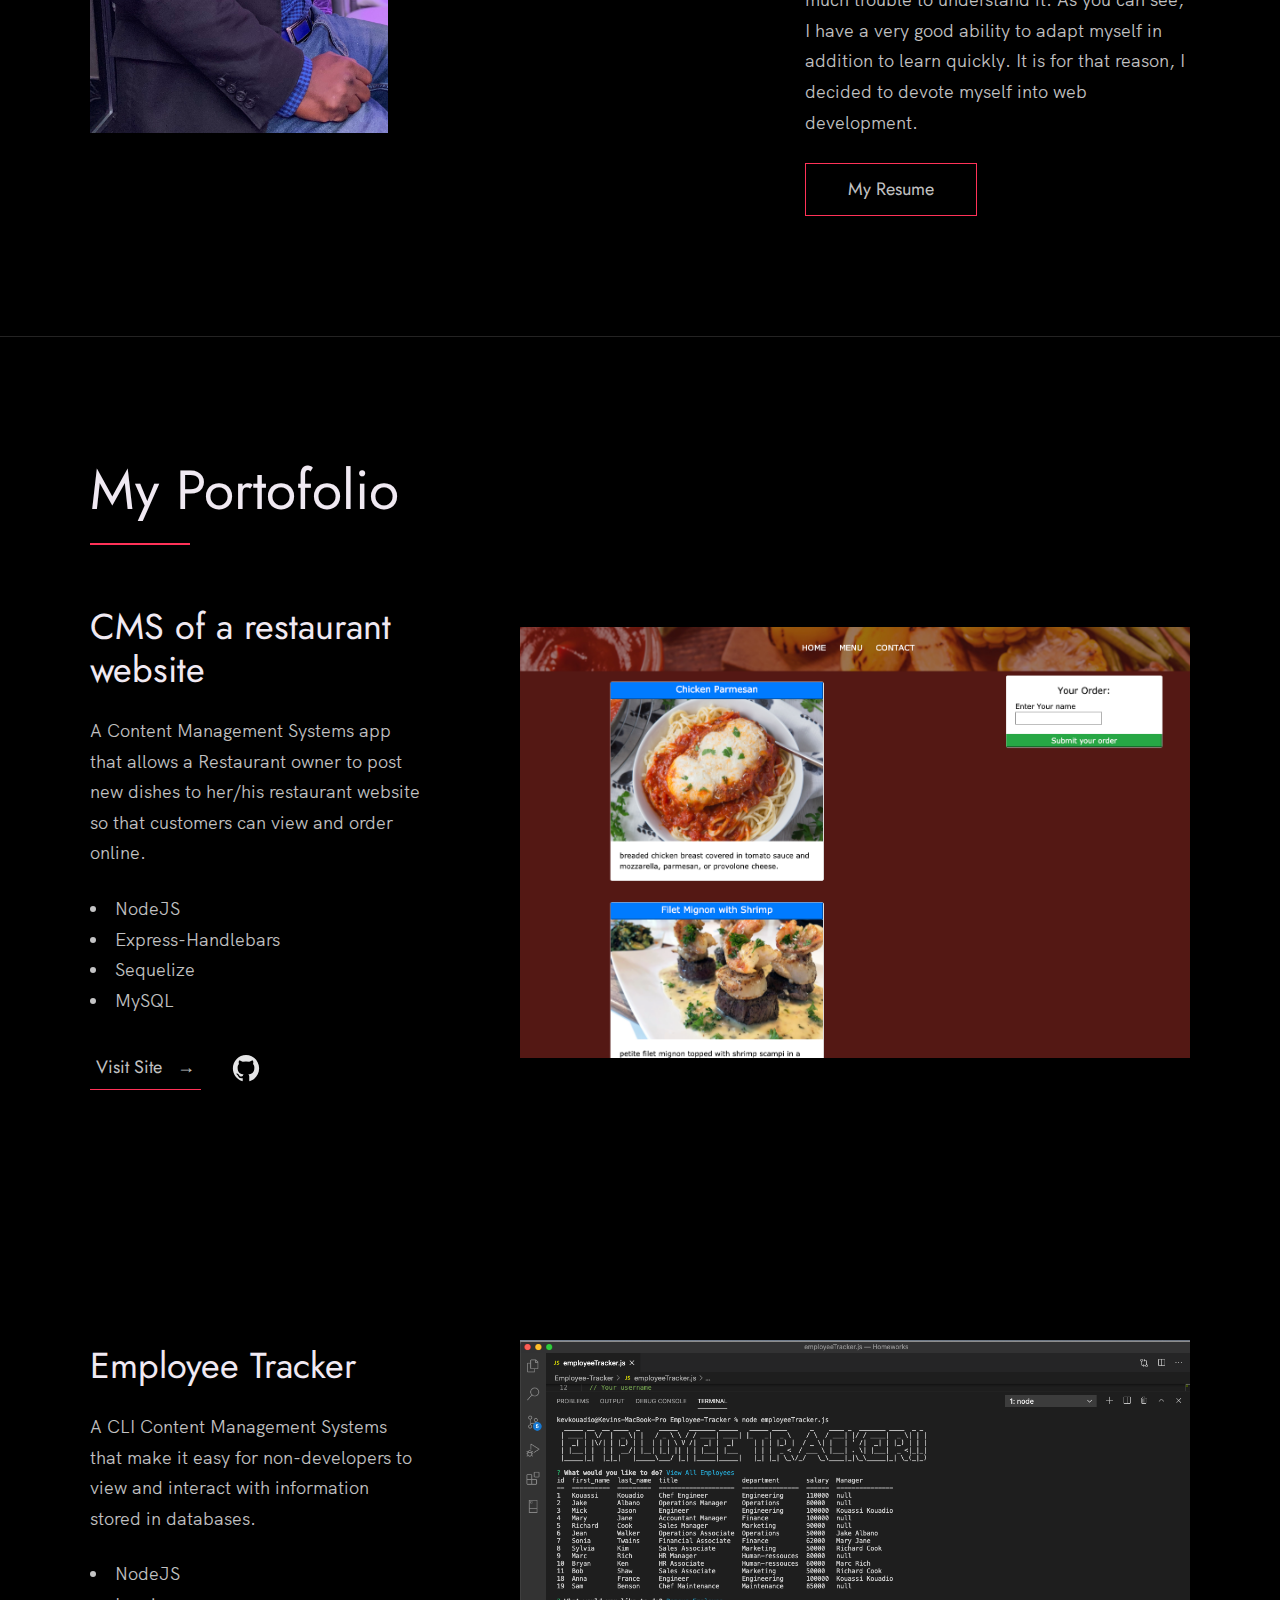
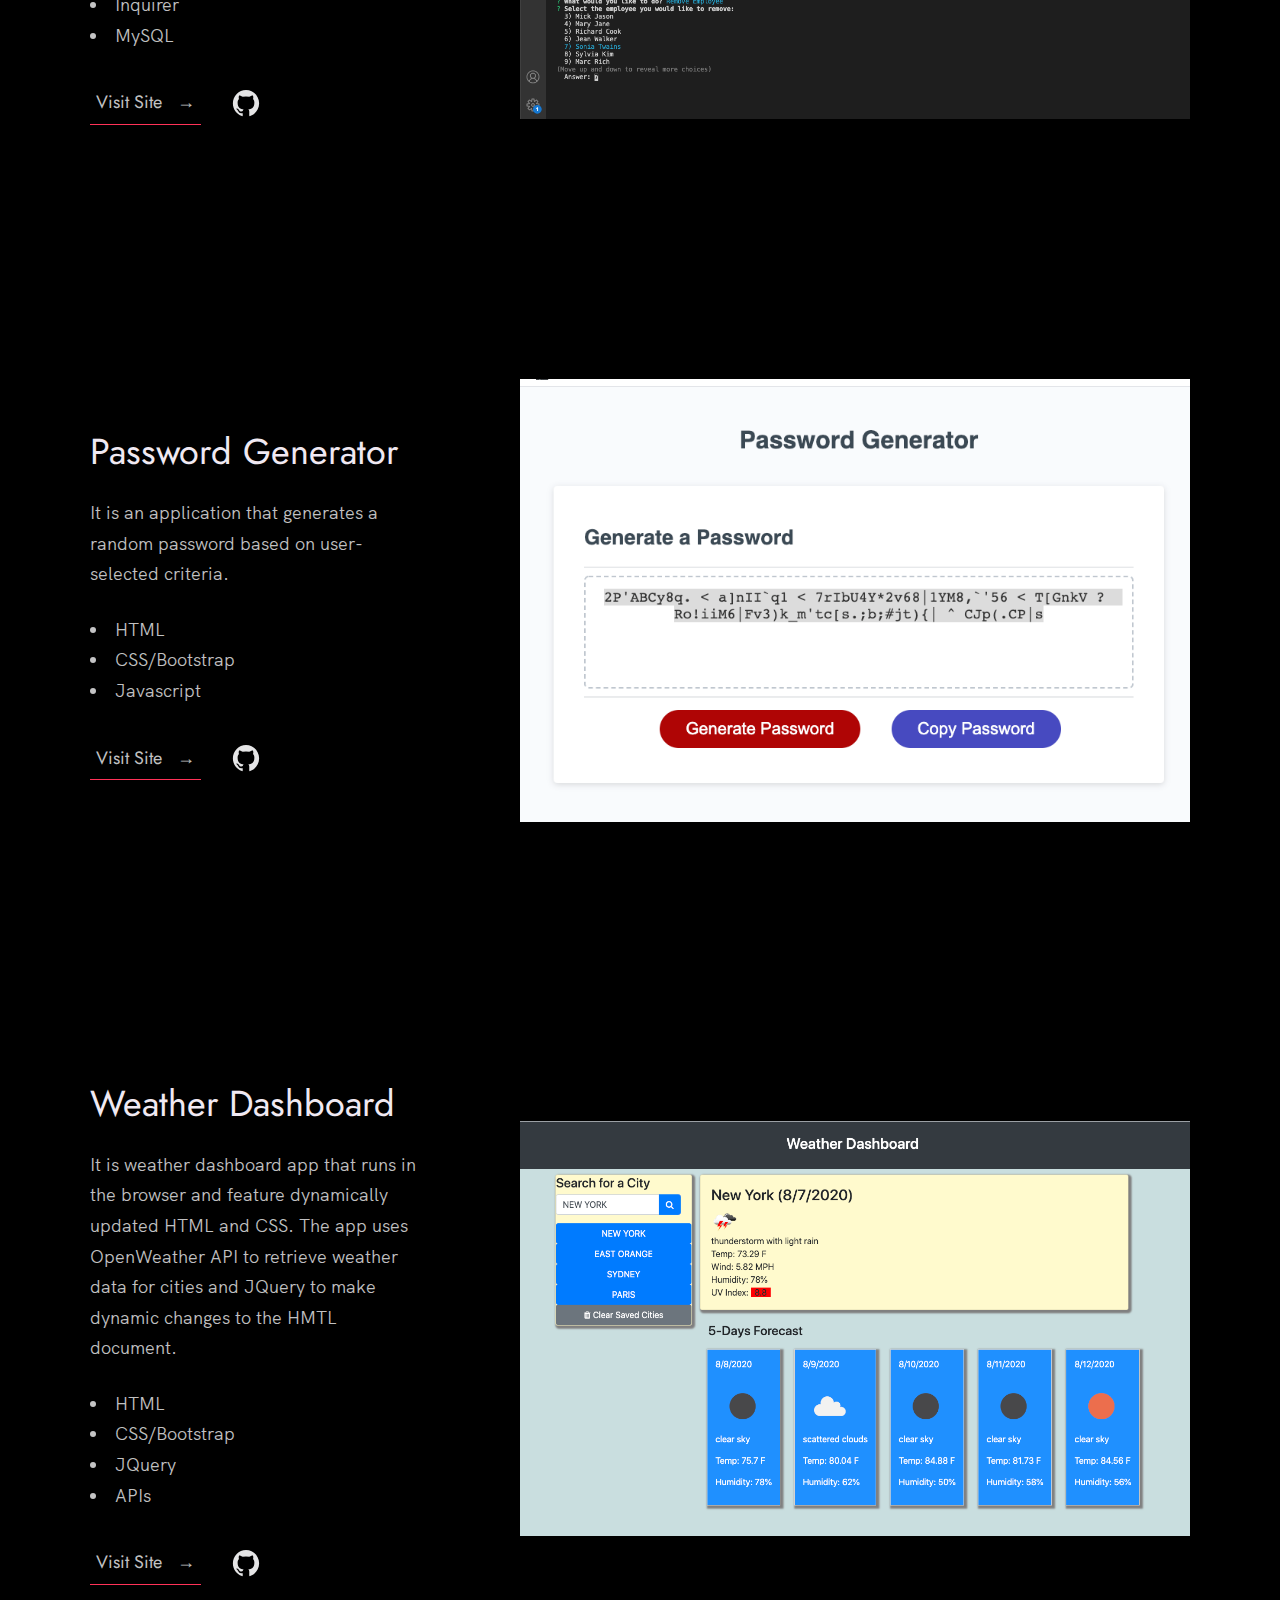
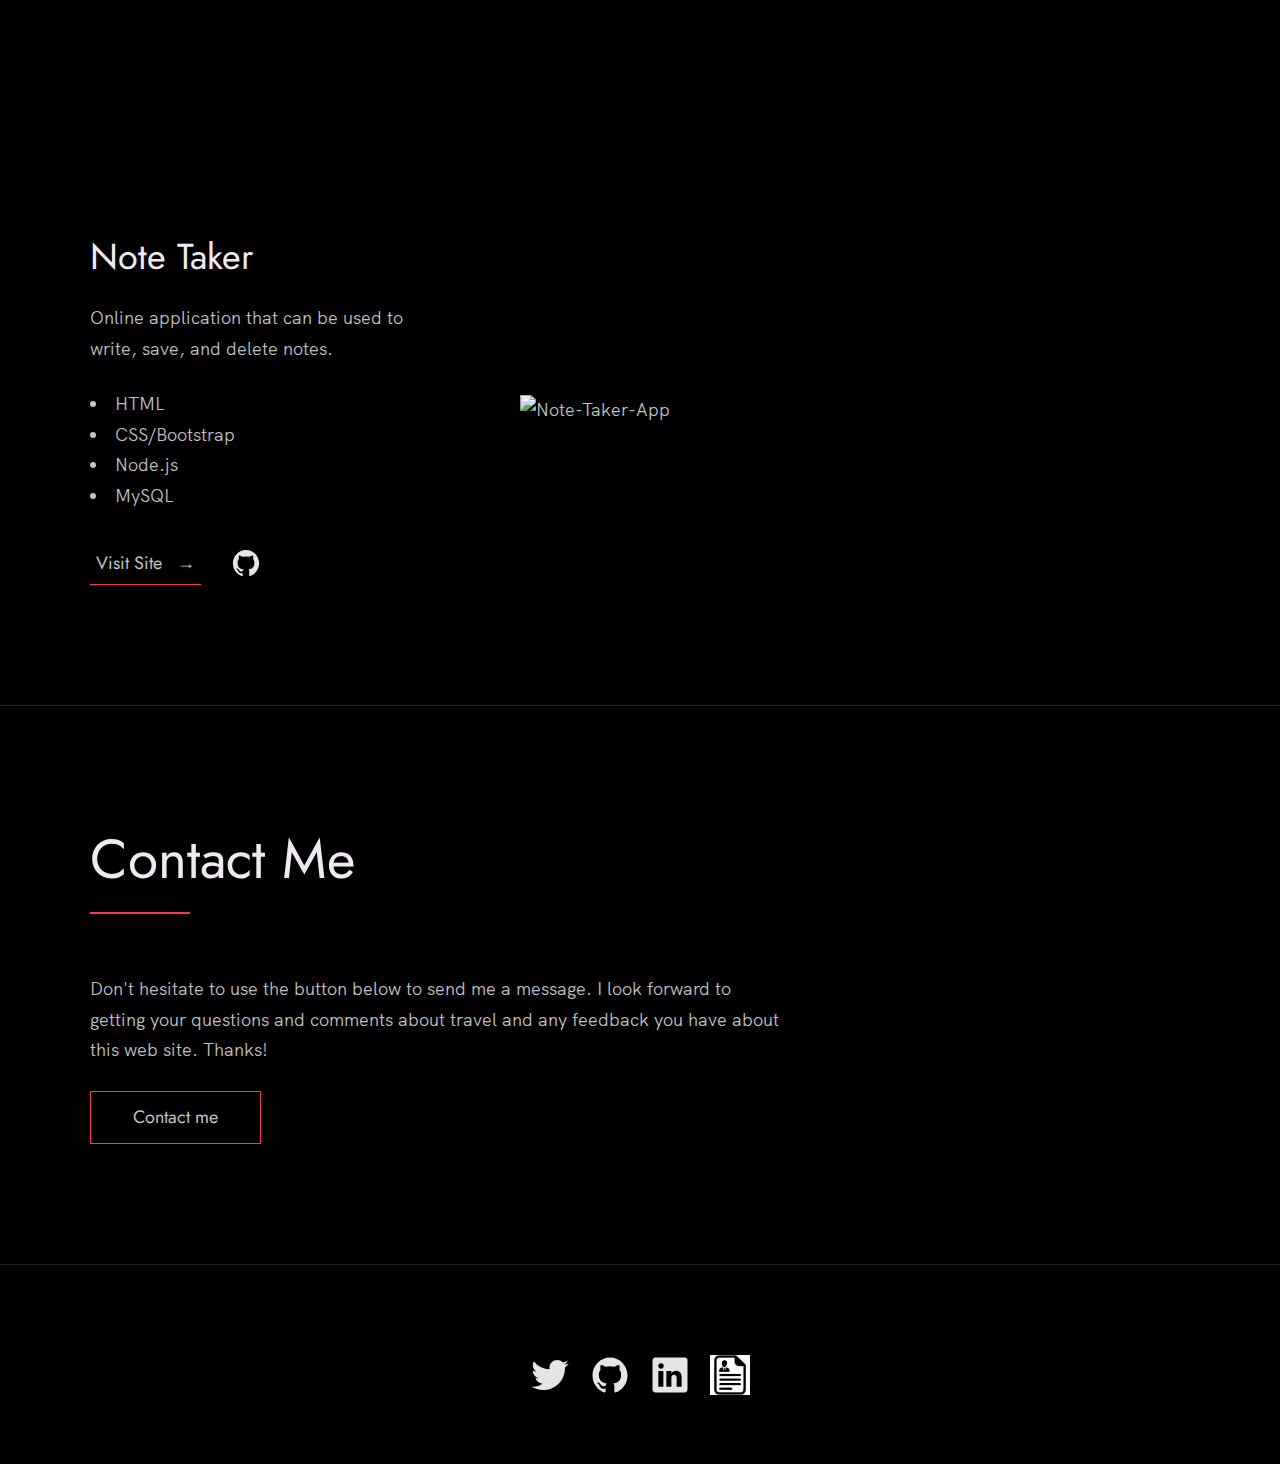
==== commit 0791e151: "add of home page iamge" ====
--- a/index.html
+++ b/index.html
@@ -16,6 +16,7 @@
   <!-- Add some coding keywords below, Ex: (React, CSS etc) -->
   <meta name="keywords" content="Put your name, skills and some coding keywords" />
   <link rel="stylesheet" href="index.css" />
+  
 </head>
 
 <body>
@@ -35,6 +36,10 @@
     </div>
     <div class="header__text-box row">
       <div class="header__text">
+        <div id="imgDiv"> 
+          <img id="intro-img"src="./images/IMG-1808.jpg">
+        </div>
+        <div id="textDiv">
         <h1 class="heading-primary">
           <!-- Replace the following name with your name -->
           <span>Kouassi Kevin Kouadio</span>
@@ -42,7 +47,9 @@
         <!-- Put a small paragraph about yourself -->
         <p>Full Stack Web Developer based in East Orange, New Jersey. I am currently looking for new opportunities.</p>
         <a href="#contact" class="btn btn--pink">Contact Me</a>
-      </div>
+
+        </div>
+      
     </div>
   </header>
 
@@ -235,12 +242,8 @@
       <h2>Contact Me</h2>
       <div class="contact__info">
         <p>
-          Are you looking for a fast-performing and user-friendly website to
-          represent your product or business? or looking for any kind of
-          consultation? or want to ask questions? or have some advice for me
-          or just want to say "Hi 👋" in any case feel free to Let me know. I
-          will do my best to respond back. 😊 The quickest way to reach out to
-          me is via an email.
+          Don't hesitate to use the button below to send me a message. 
+          I look forward to getting your questions and comments about travel and any feedback you have about this web site. Thanks!
         </p>
         <!-- Replace the email with yours -->
         <a href="mailto:kevkouadio@gmail.com" class="btn">Contact me</a>
--- a/index.css
+++ b/index.css
@@ -426,6 +426,42 @@
     font-size: var(--font-size-medium);
 }
 
+#imgDiv {
+    float: right;
+    /* border-radius: 50%; */
+    width: 50%;
+}
+
+#textDiv {
+    float: left;
+    width: 50%;
+}
+
+#intro-img {
+    border-radius: 50%;
+    /* margin-top: 10%; */
+    /* float: right; */
+    width: 40%; 
+}
+
+@media(max-width: 812px) {
+    #imgDiv,#textDiv{
+        padding-top: 30%;
+        
+        margin:0 0 5px;
+    }
+
+}
+
+@media(max-width: 414px) {
+    #imgDiv,#textDiv{
+        width:100%;
+        float:none;
+        margin:0 0 5px;
+    }
+
+}
+
 @media(max-width: 500px) {
     .header {
         text-align: center;
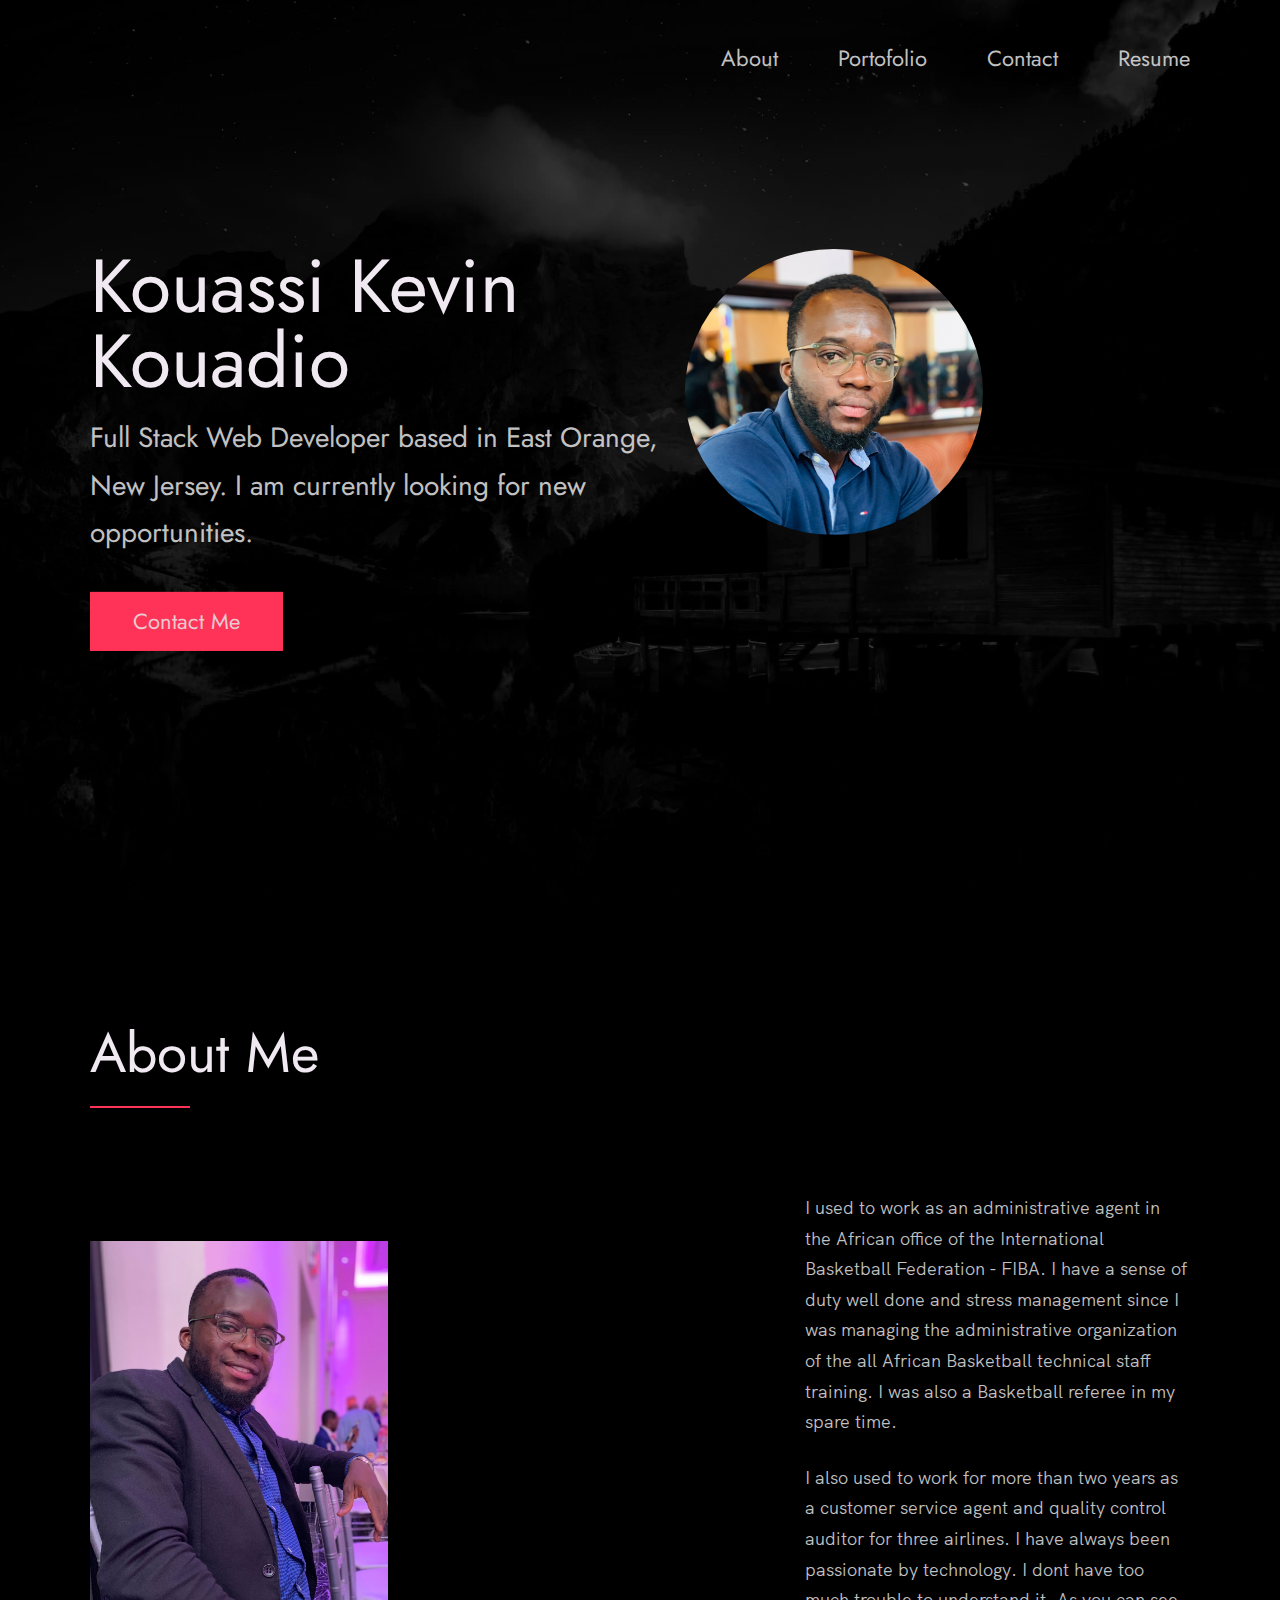
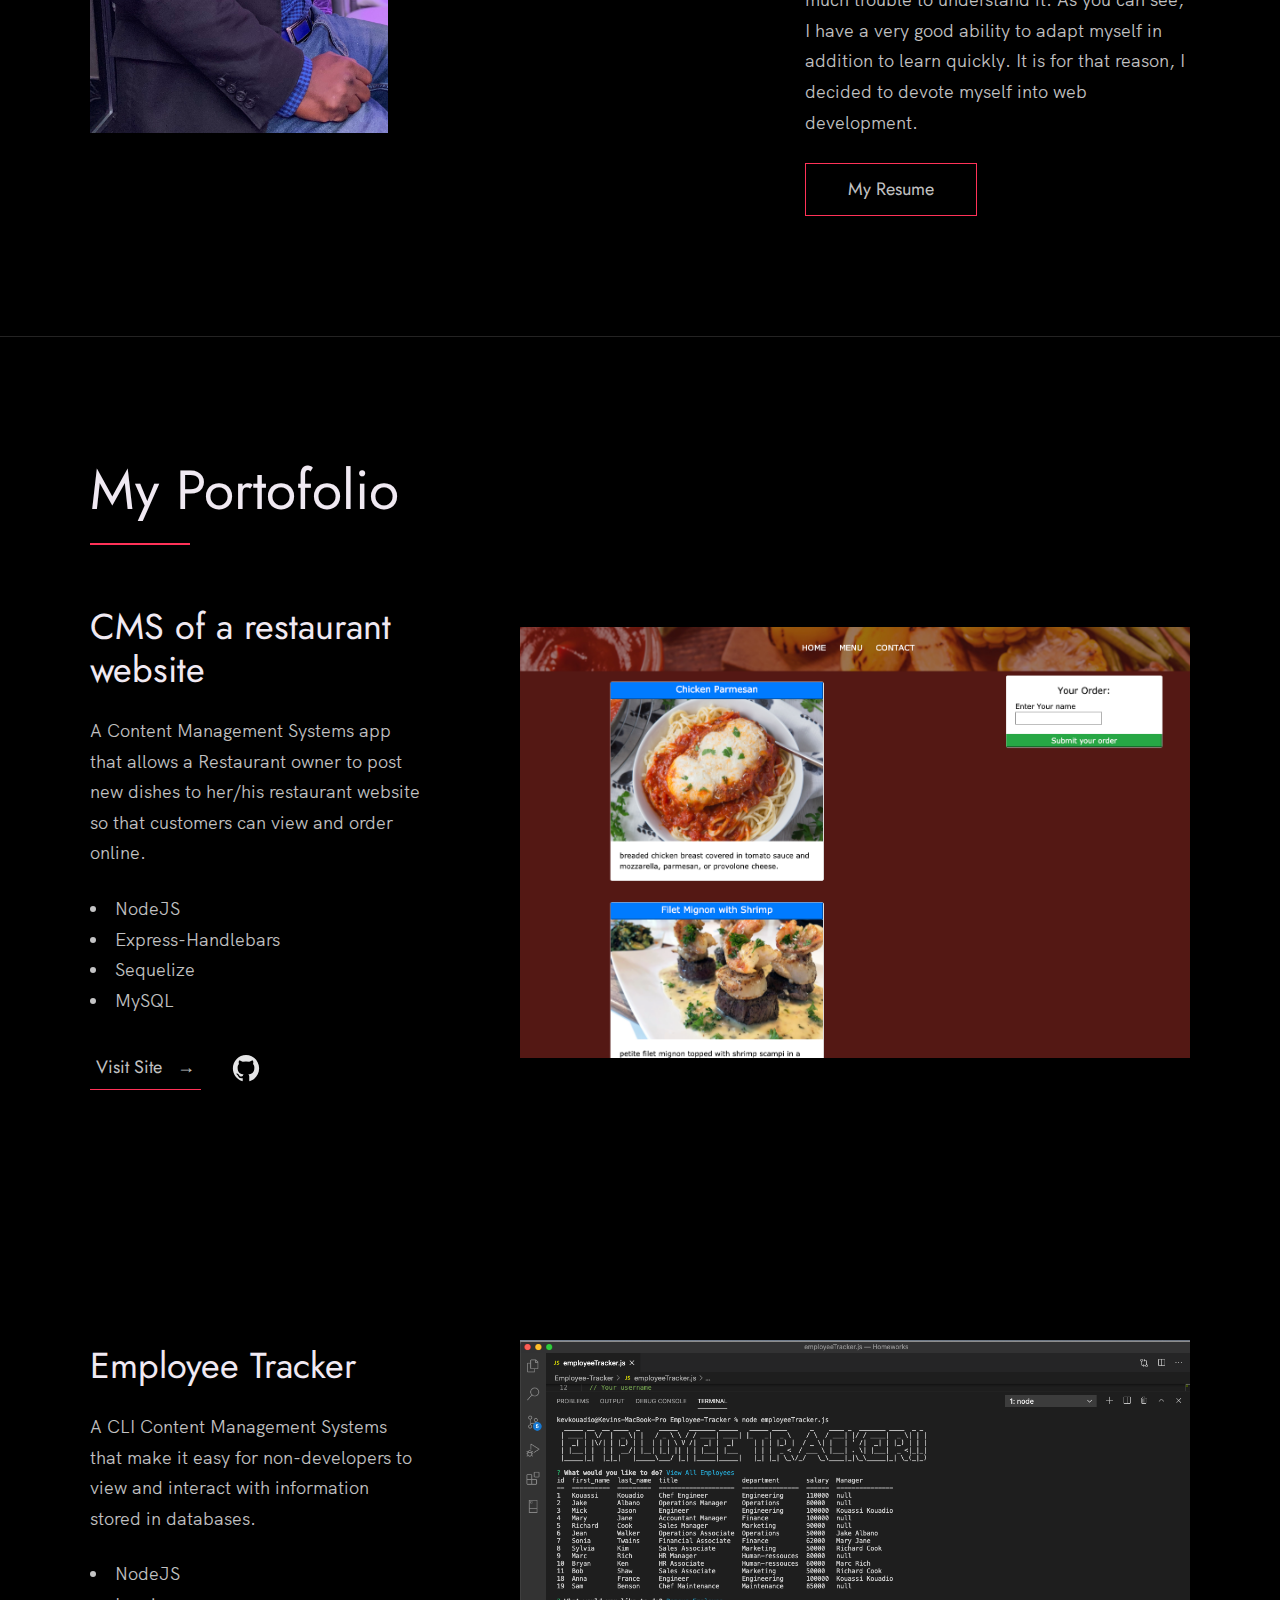
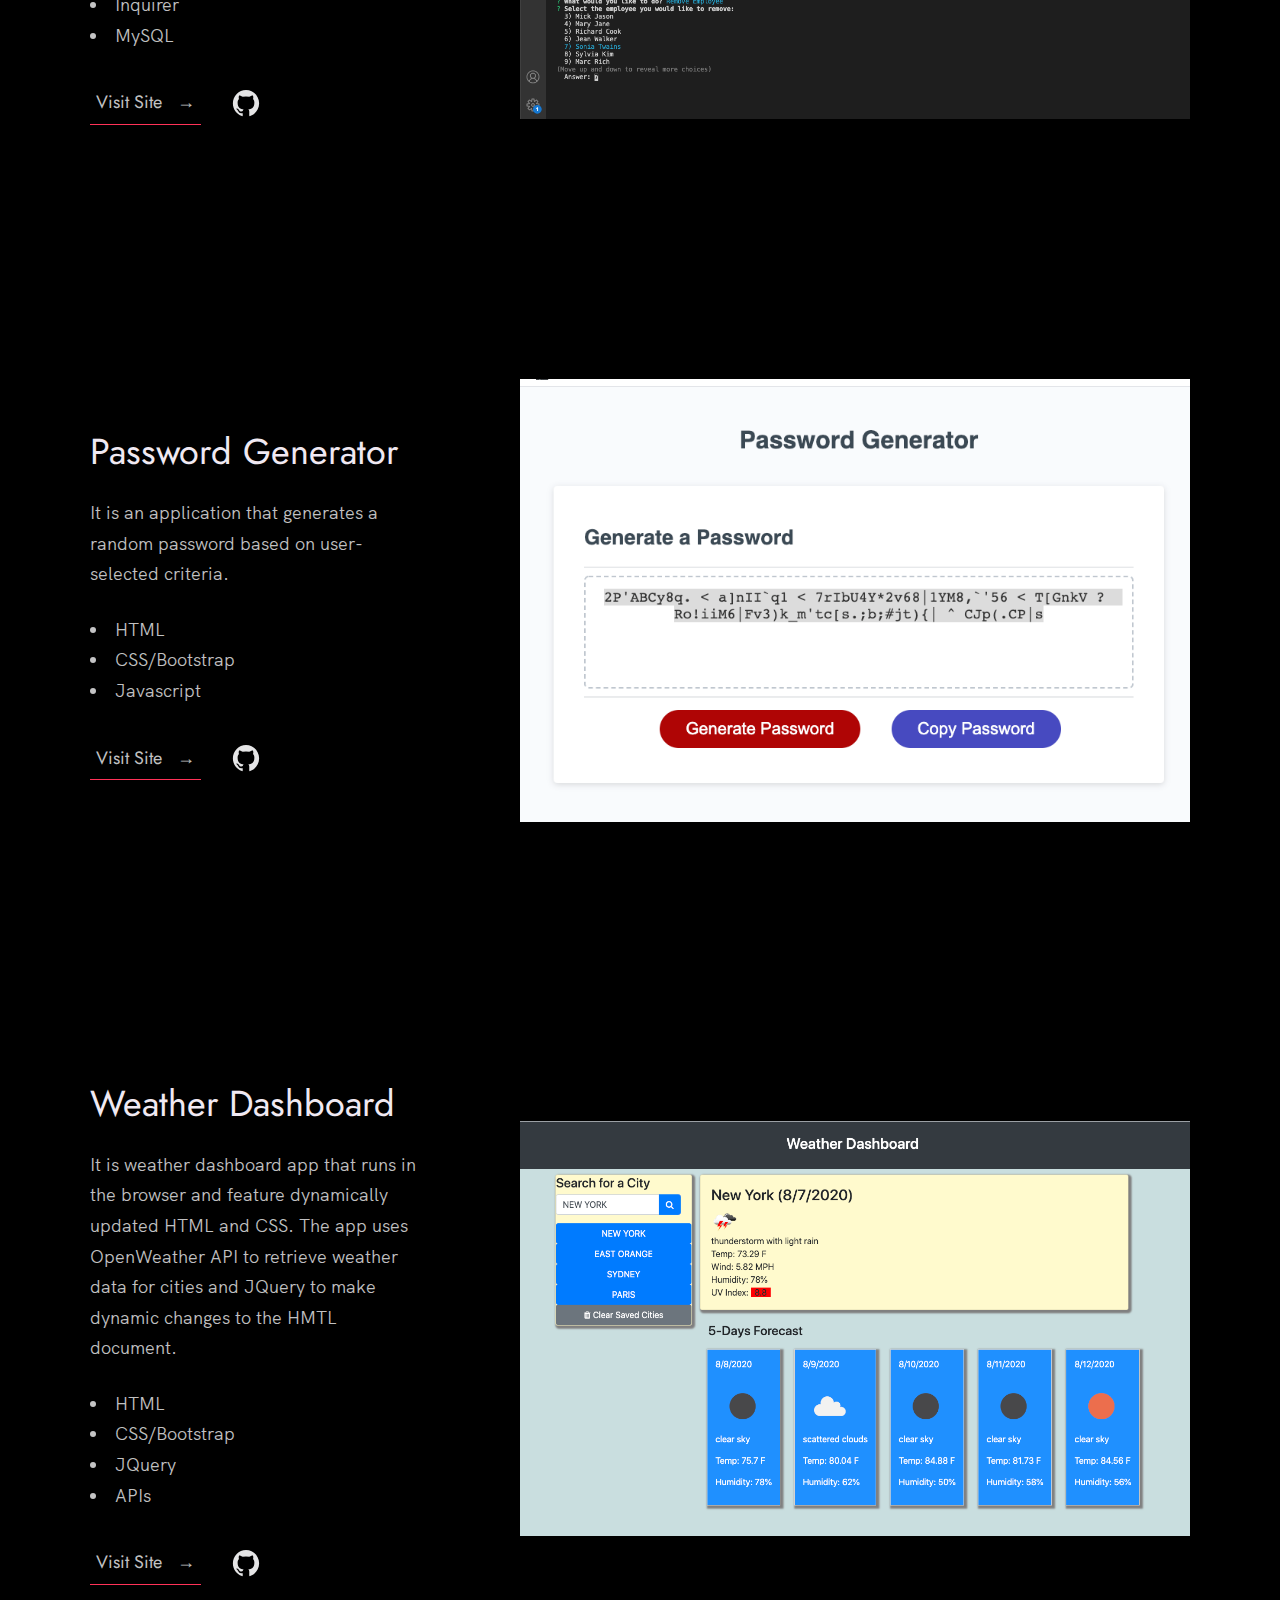
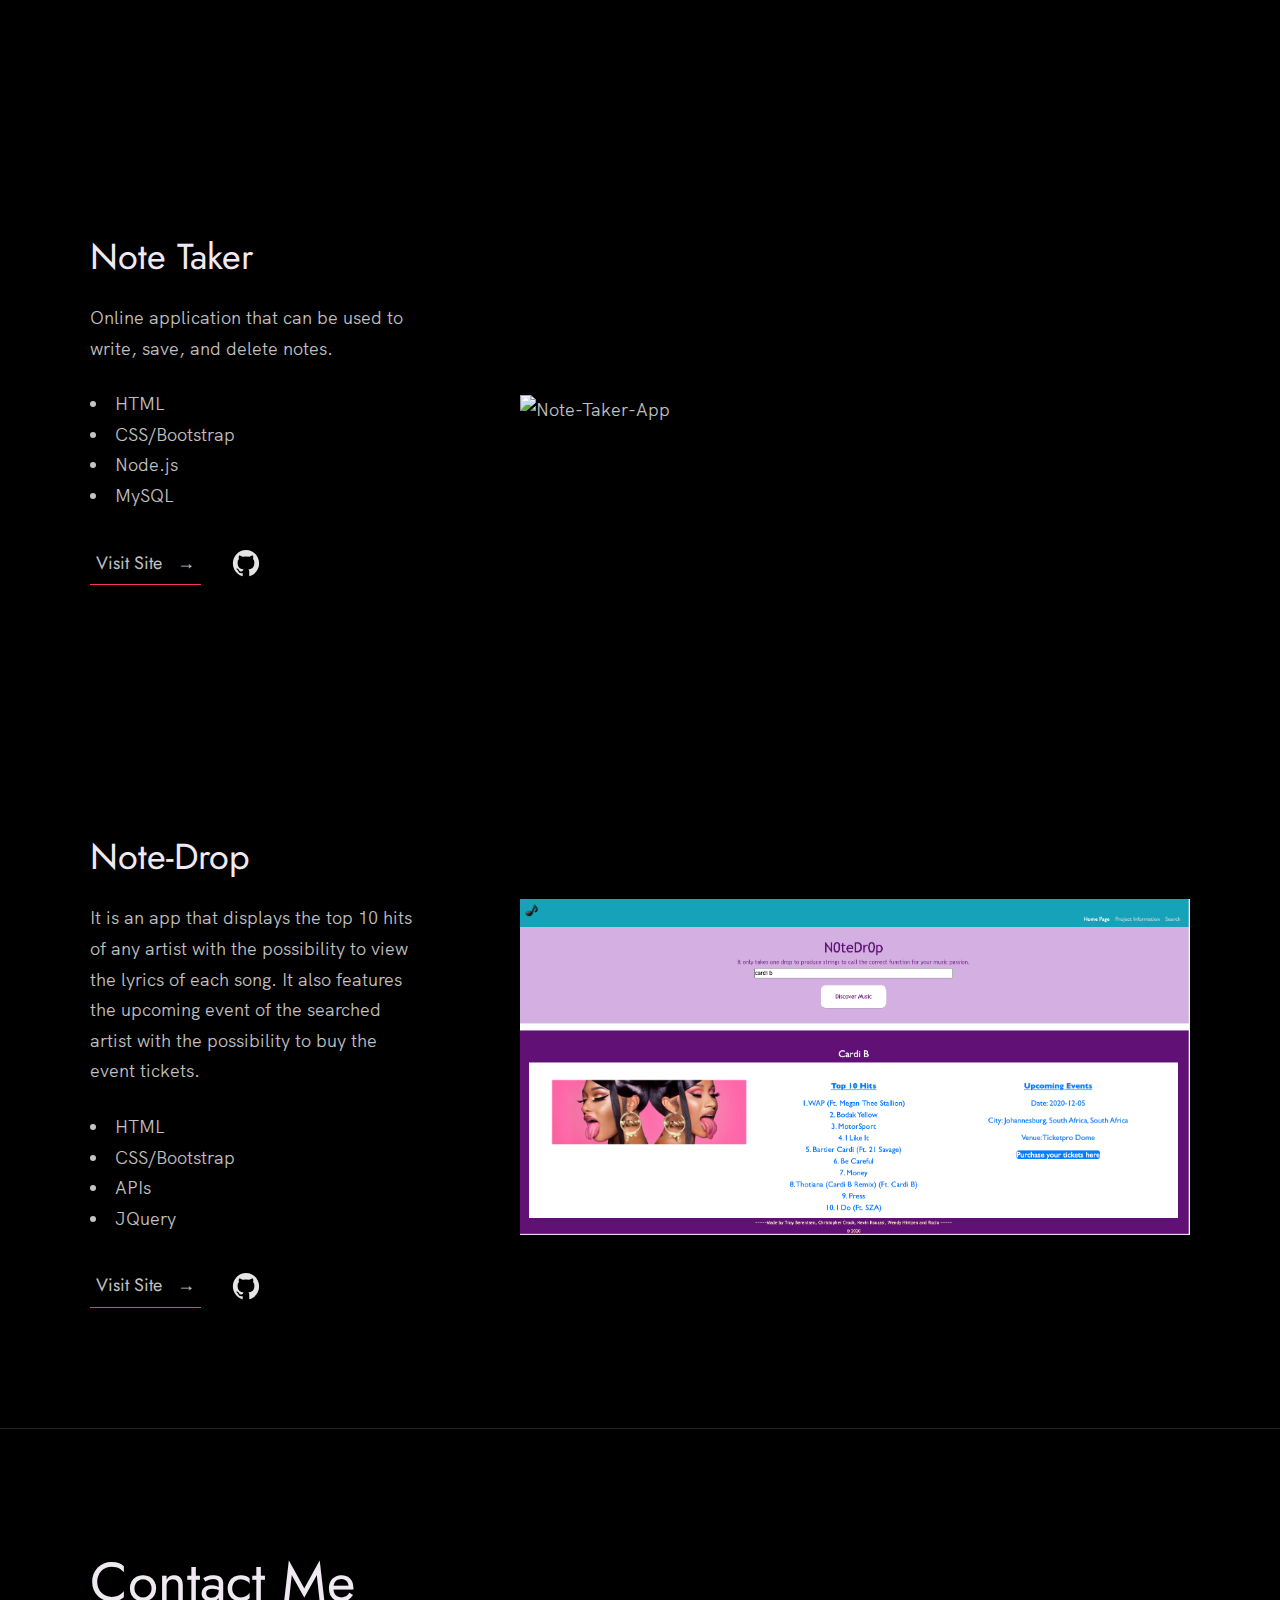
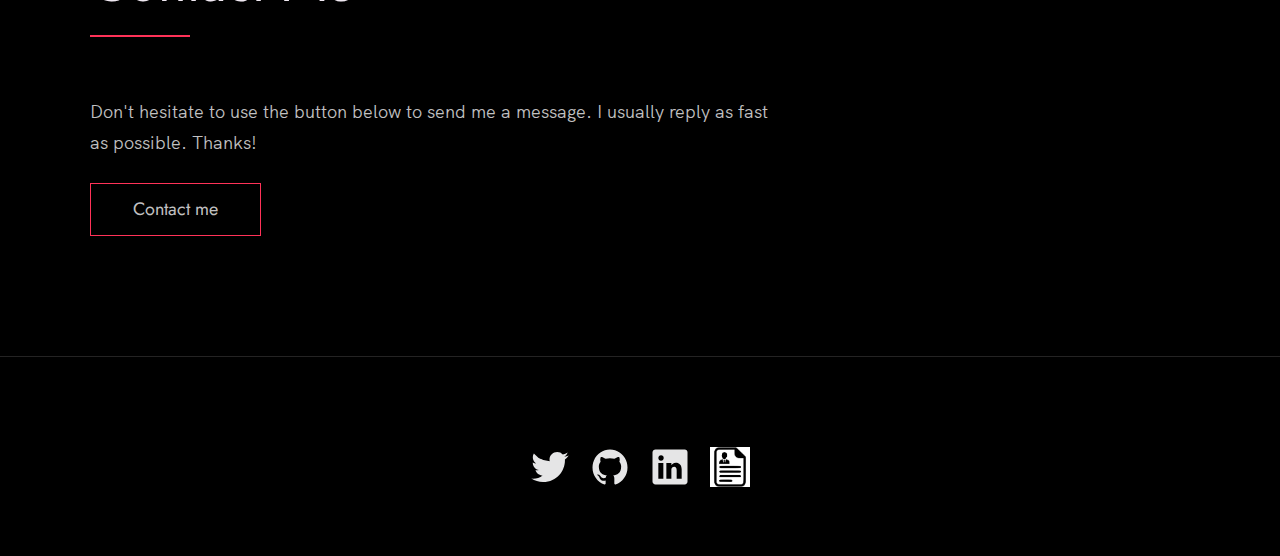
==== commit 71285a46: "update of resume" ====
--- a/index.html
+++ b/index.html
@@ -162,11 +162,11 @@
               </ul>
 
               <div class="work__links">
-                <a href="https://kevkouadio.github.io/hw3-password-generator/" class="link__text">
+                <a href="https://kevkouadio.github.io/hw3-password-generator/" target="blank"class="link__text">
                   Visit Site <span>&rarr;</span>
                 </a>
                 <a href="https://github.com/kevkouadio/hw3-password-generator">
-                  <img src="./images/github.svg" class="work__code" title="View Source Code" alt="GitHub">
+                  <img src="./images/github.svg" class="work__code" title="View Source Code" target="blank"alt="GitHub">
                 </a>
               </div>
             </div>
@@ -191,11 +191,11 @@
               </ul>
 
               <div class="work__links">
-                <a href="https://kevkouadio.github.io/KK-Weather-Dashboard/" class="link__text">
+                <a href="https://kevkouadio.github.io/KK-Weather-Dashboard/" target="blank"class="link__text">
                   Visit Site <span>&rarr;</span>
                 </a>
                 <a href="https://github.com/kevkouadio/KK-Weather-Dashboard">
-                  <img src="./images/github.svg" class="work__code" title="View Source Code" alt="GitHub">
+                  <img src="./images/github.svg" class="work__code" title="View Source Code" target="blank"alt="GitHub">
                 </a>
               </div>
             </div>
@@ -219,21 +219,52 @@
               </ul>
 
               <div class="work__links">
-                <a href="https://kk-note-taker.herokuapp.com/" class="link__text">
+                <a href="https://kk-note-taker.herokuapp.com/" target="blank"class="link__text">
                   Visit Site <span>&rarr;</span>
                 </a>
                 <a href="https://github.com/kevkouadio/Note-Taker">
-                  <img src="./images/github.svg" class="work__code" title="View Source Code" alt="GitHub">
-                </a>
-              </div>
-            </div>
-            <div class="work__image-box">
-              <img src="./images/Note-Taker-App.gif" class="work__image" alt="Note-Taker-App" />
-            </div>
-          </div>
+                  <img src="./images/github.svg" class="work__code" title="View Source Code" target="blank"alt="GitHub">
+                </a>
+              </div>
+            </div>
+            <div class="work__image-box">
+              <img src="./images/Note-Taker-App.gif" width="110%" class="work__image" alt="Note-Taker-App" />
+            </div>
+          </div>
+
+                <!-- Note-Drop Div -->
+      <div class="work__box">
+        <div class="work__text">
+          <h3>Note-Drop</h3>
+          <p>
+            It is an app that displays the top 10 hits of any artist with the possibility to view the lyrics of each song.
+             It also features the upcoming event of the searched artist with the possibility to buy the event tickets. 
+          </p>
+          <ul class="work__list">
+            <li>HTML</li>
+            <li>CSS/Bootstrap</li>
+            <li>APIs</li>
+            <li>JQuery</li>
+          </ul>
+
+          <div class="work__links">
+            <a href="https://kevkouadio.github.io/Projet-1/" target="blank"class="link__text">
+              Visit Site <span>&rarr;</span>
+            </a>
+            <a href="https://github.com/kevkouadio/Projet-1">
+              <img src="./images/github.svg" class="work__code" target="blank"title="View Source Code" alt="GitHub">
+            </a>
+          </div>
+        </div>
+        <div class="work__image-box">
+          <img src="./images/note-drop.png" class="work__image" alt="Note-Drop-App" />
         </div>
       </div>
-    </section>
+        </div>
+      </div>
+    </div>
+  </div>
+</section>
 
   <!-- ***** Contact ***** -->
 
@@ -243,7 +274,7 @@
       <div class="contact__info">
         <p>
           Don't hesitate to use the button below to send me a message. 
-          I look forward to getting your questions and comments about travel and any feedback you have about this web site. Thanks!
+          I usually reply as fast as possible. Thanks!
         </p>
         <!-- Replace the email with yours -->
         <a href="mailto:kevkouadio@gmail.com" class="btn">Contact me</a>
--- a/index.css
+++ b/index.css
@@ -365,6 +365,7 @@
 @media(max-width: 300px) {
     .nav {
         font-size: var(--font-size-small);
+        
     }
 }
 
@@ -375,6 +376,7 @@
     text-decoration: none;
     color: inherit;
     transition: all .2s;
+    z-index: 9;
 }
 
 .nav__link::after {
@@ -428,7 +430,6 @@
 
 #imgDiv {
     float: right;
-    /* border-radius: 50%; */
     width: 50%;
 }
 
@@ -439,17 +440,14 @@
 
 #intro-img {
     border-radius: 50%;
-    /* margin-top: 10%; */
-    /* float: right; */
-    width: 40%; 
-}
-
-@media(max-width: 812px) {
-    #imgDiv,#textDiv{
+    width: 50%; 
+}
+
+@media(max-width: 823px) {
+    * #imgDiv,#textDiv{
         padding-top: 30%;
-        
         margin:0 0 5px;
-    }
+    } 
 
 }
 
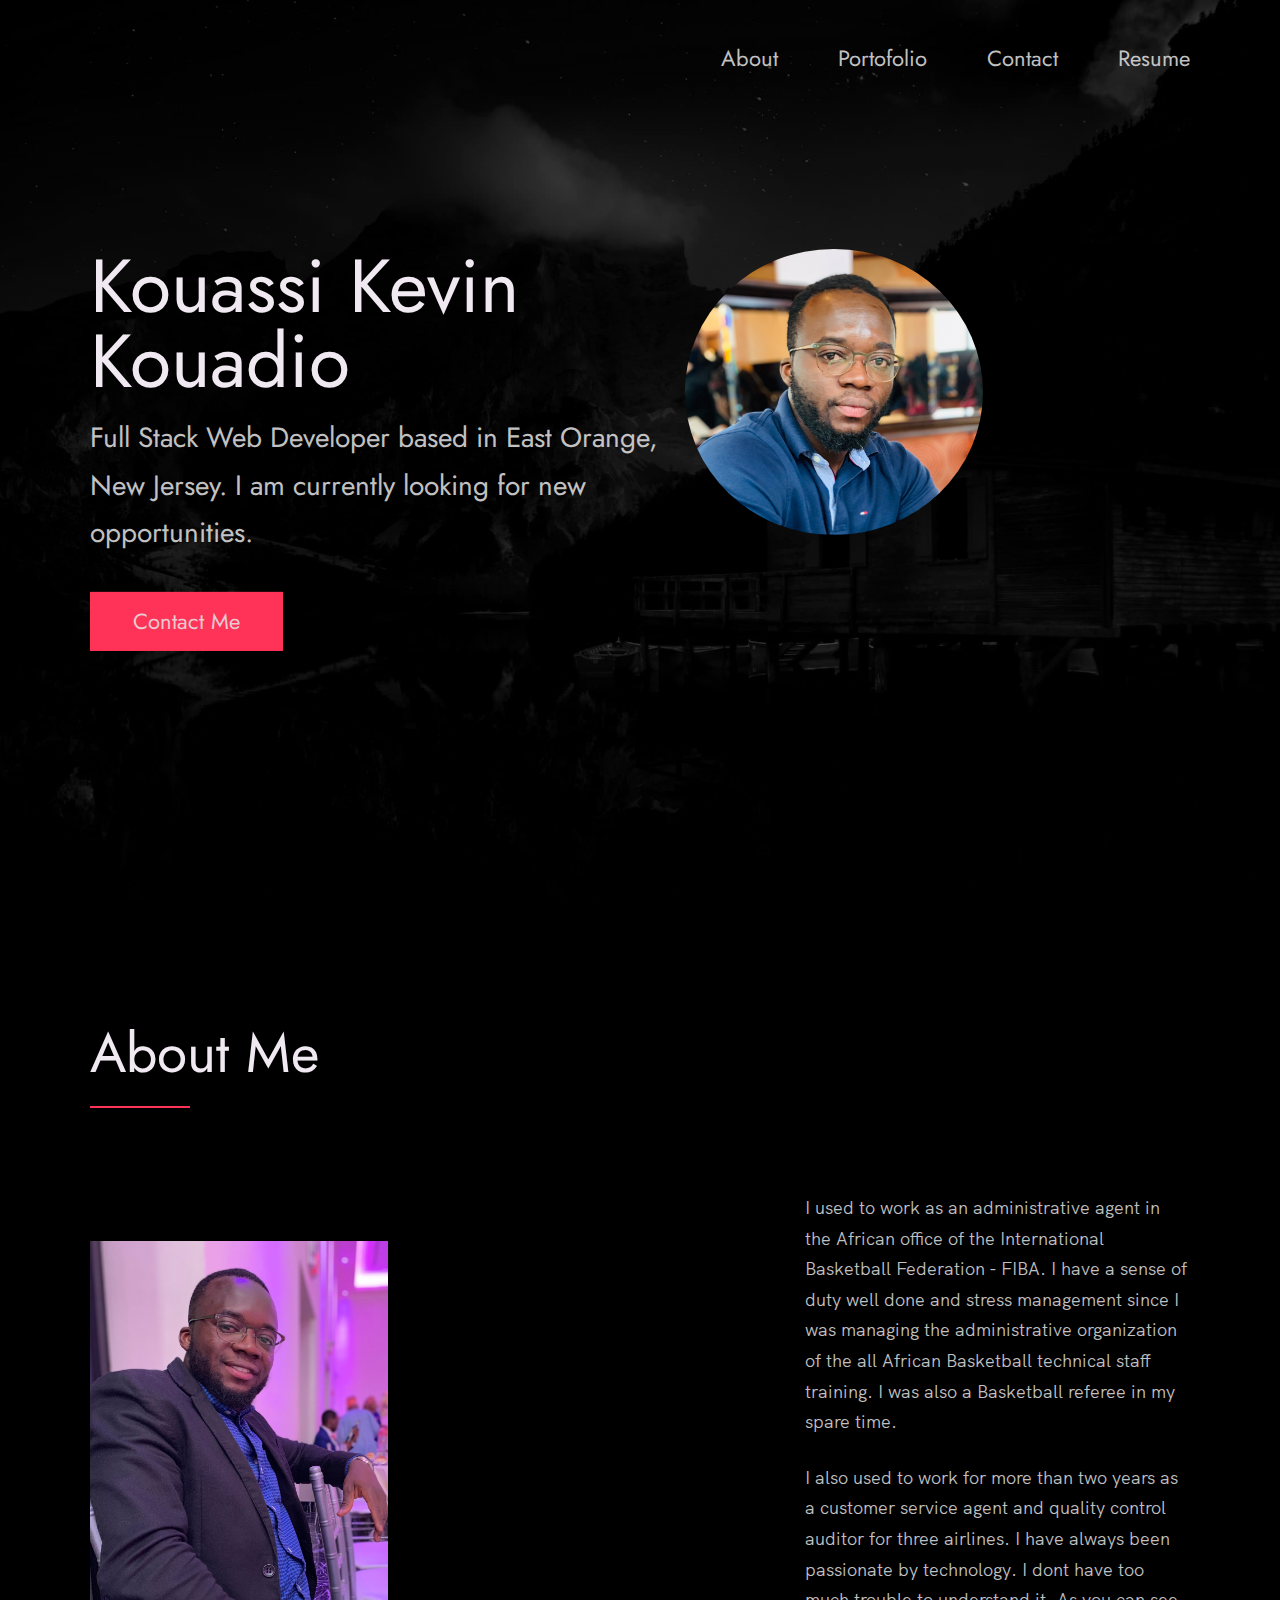
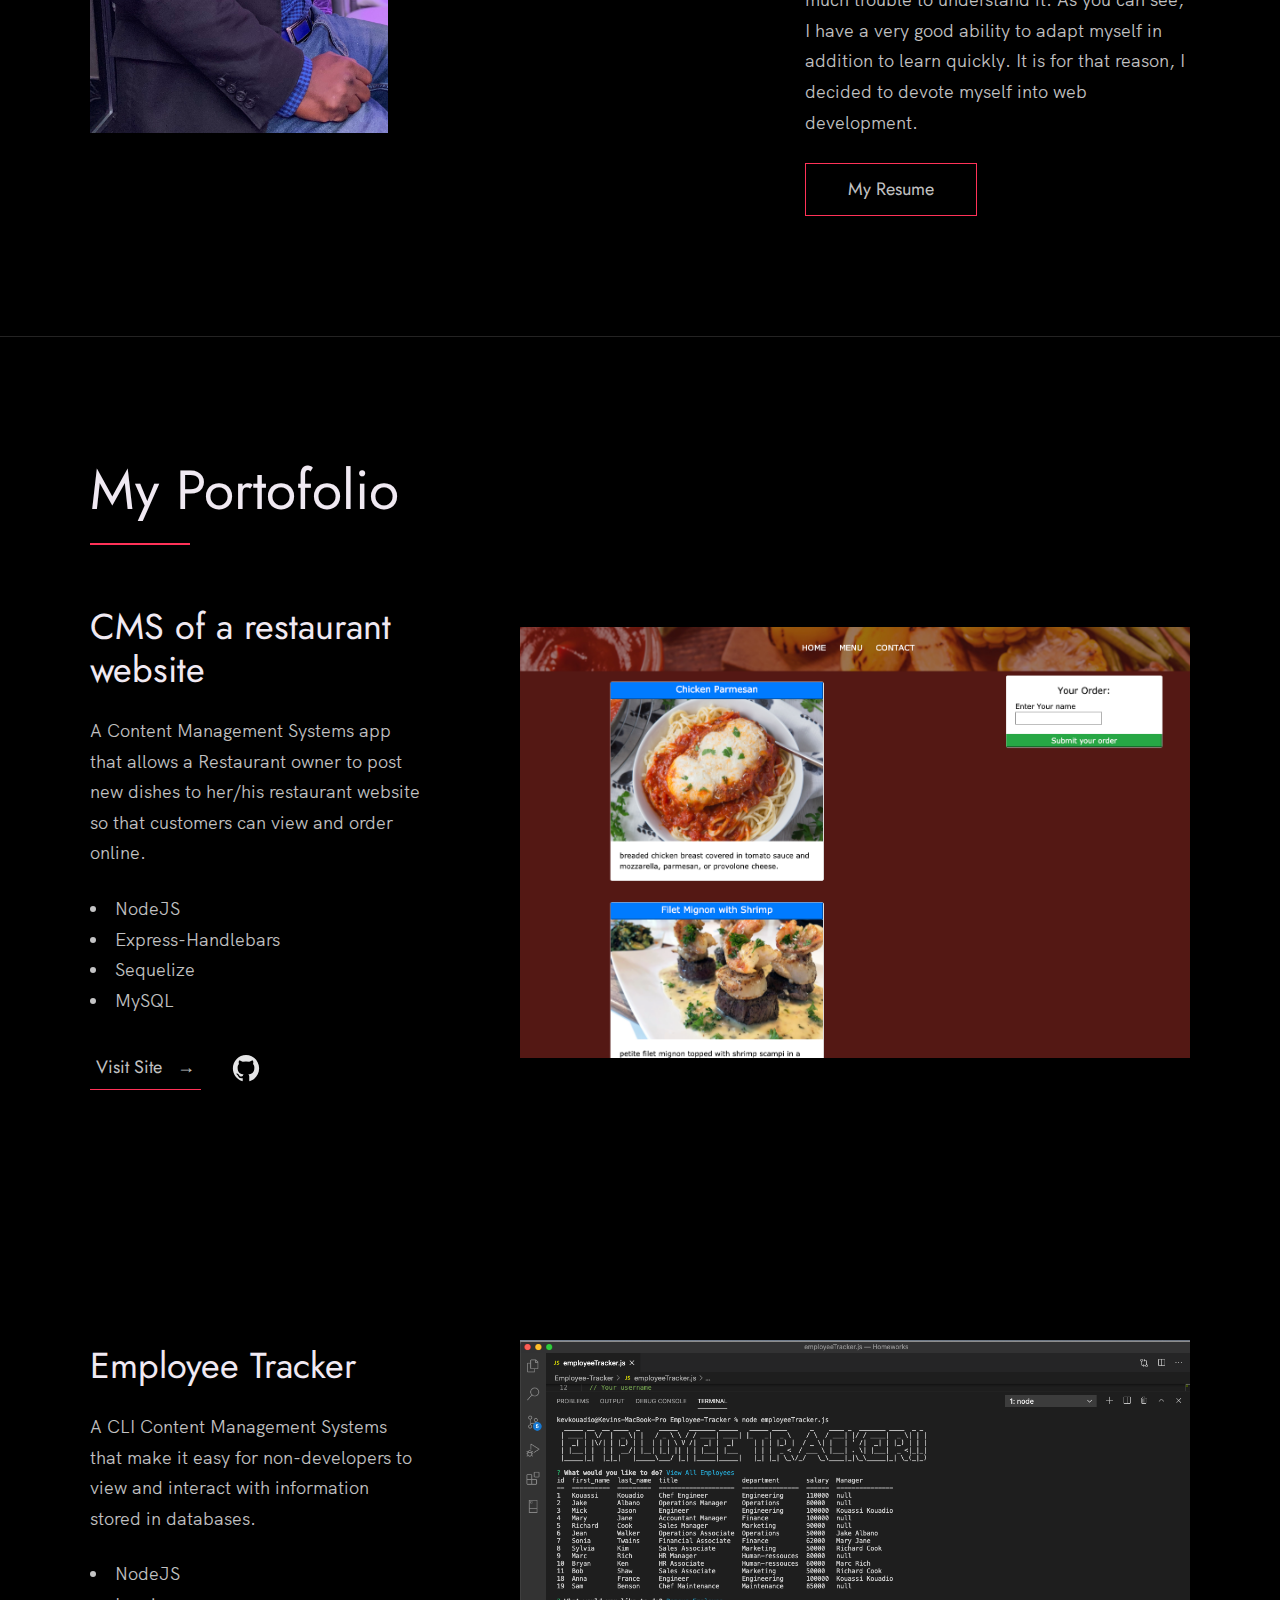
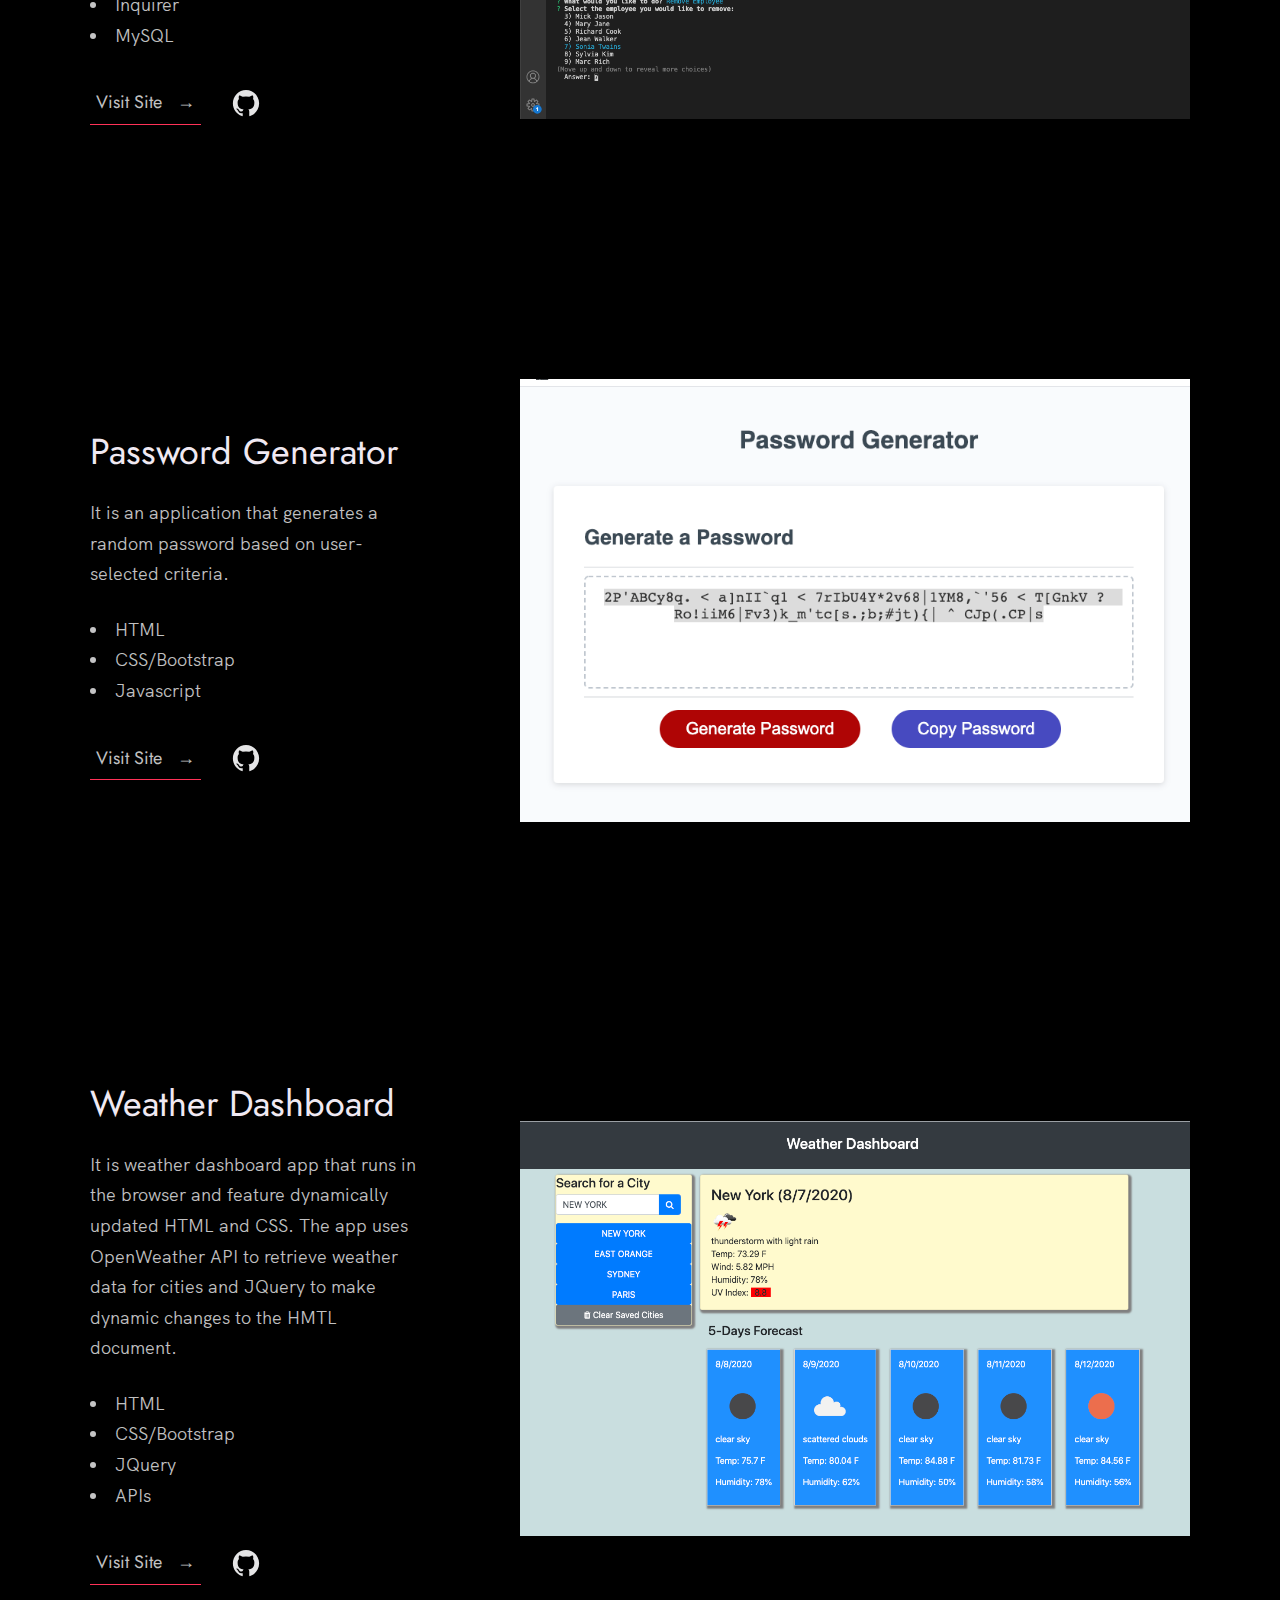
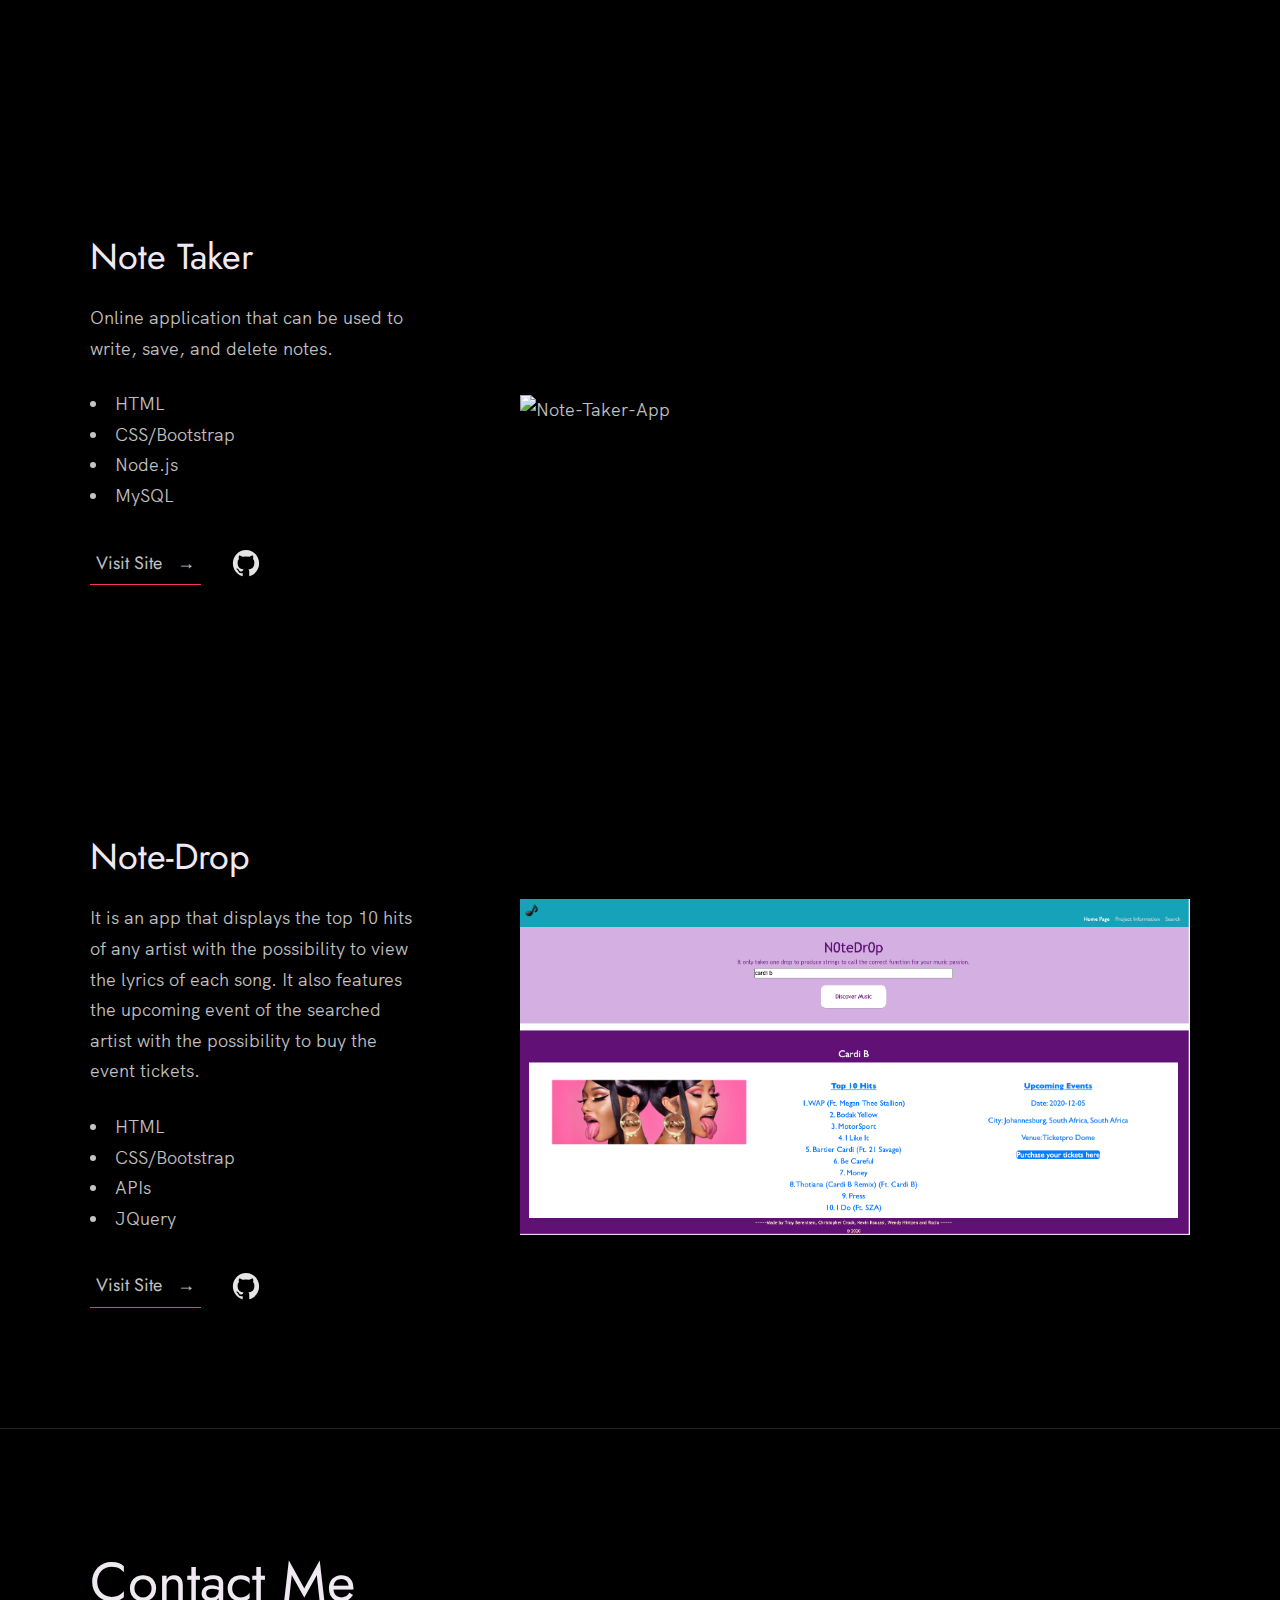
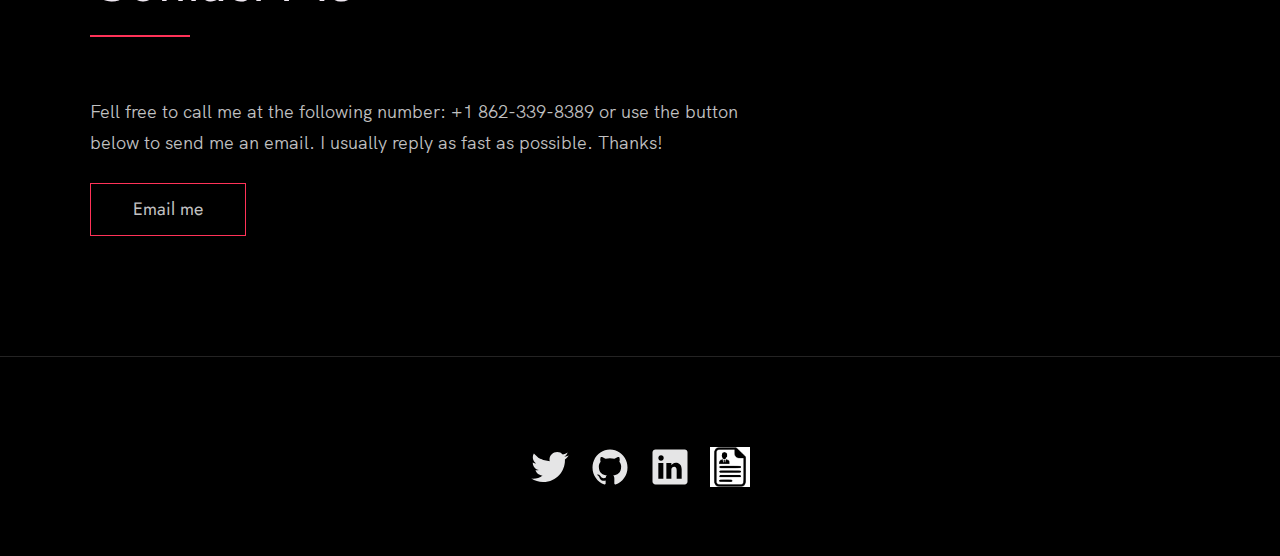
==== commit 9a6980d8: "add of phone number on contact page" ====
--- a/index.html
+++ b/index.html
@@ -272,12 +272,12 @@
     <div class="row">
       <h2>Contact Me</h2>
       <div class="contact__info">
-        <p>
-          Don't hesitate to use the button below to send me a message. 
+        <p> 
+          Fell free to call me at the following number: +1 862-339-8389 or use the button below to send me an email. 
           I usually reply as fast as possible. Thanks!
         </p>
         <!-- Replace the email with yours -->
-        <a href="mailto:kevkouadio@gmail.com" class="btn">Contact me</a>
+        <a href="mailto:kevkouadio@gmail.com" class="btn">Email me</a>
       </div>
     </div>
   </section>
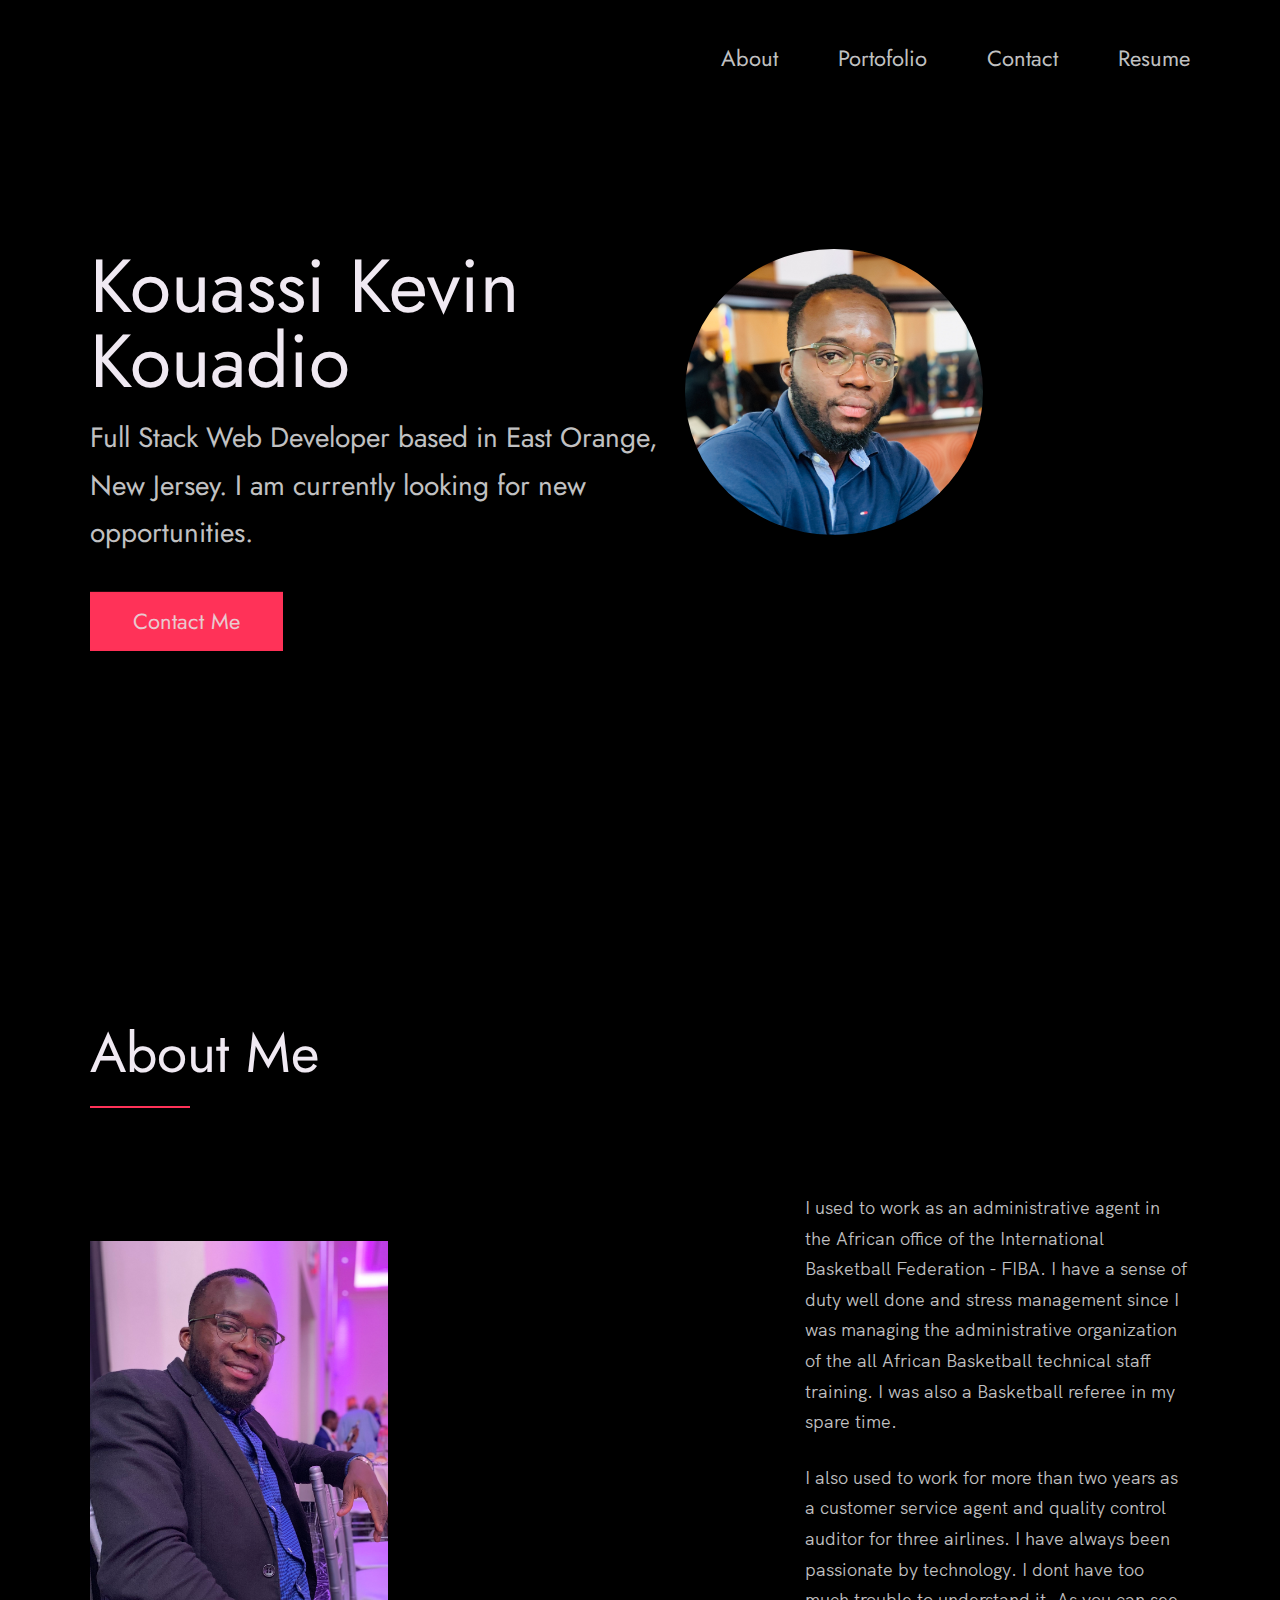
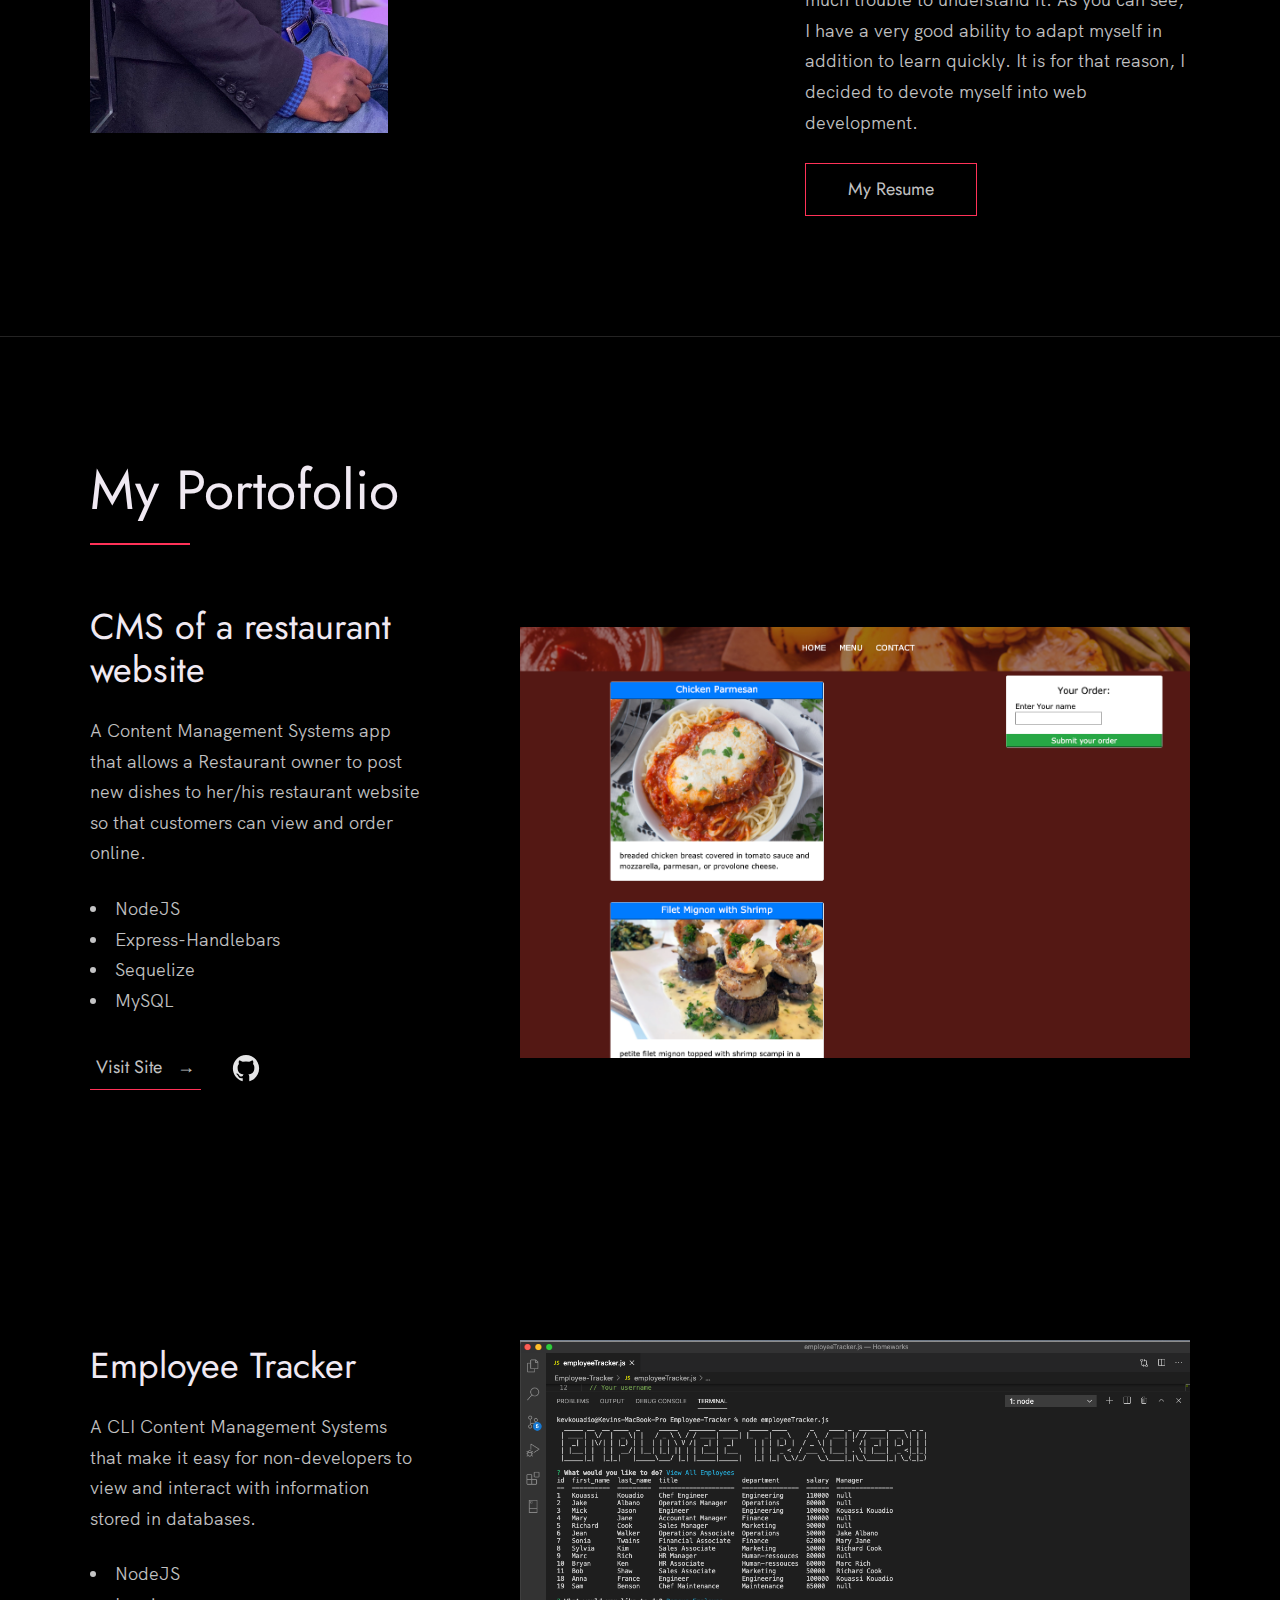
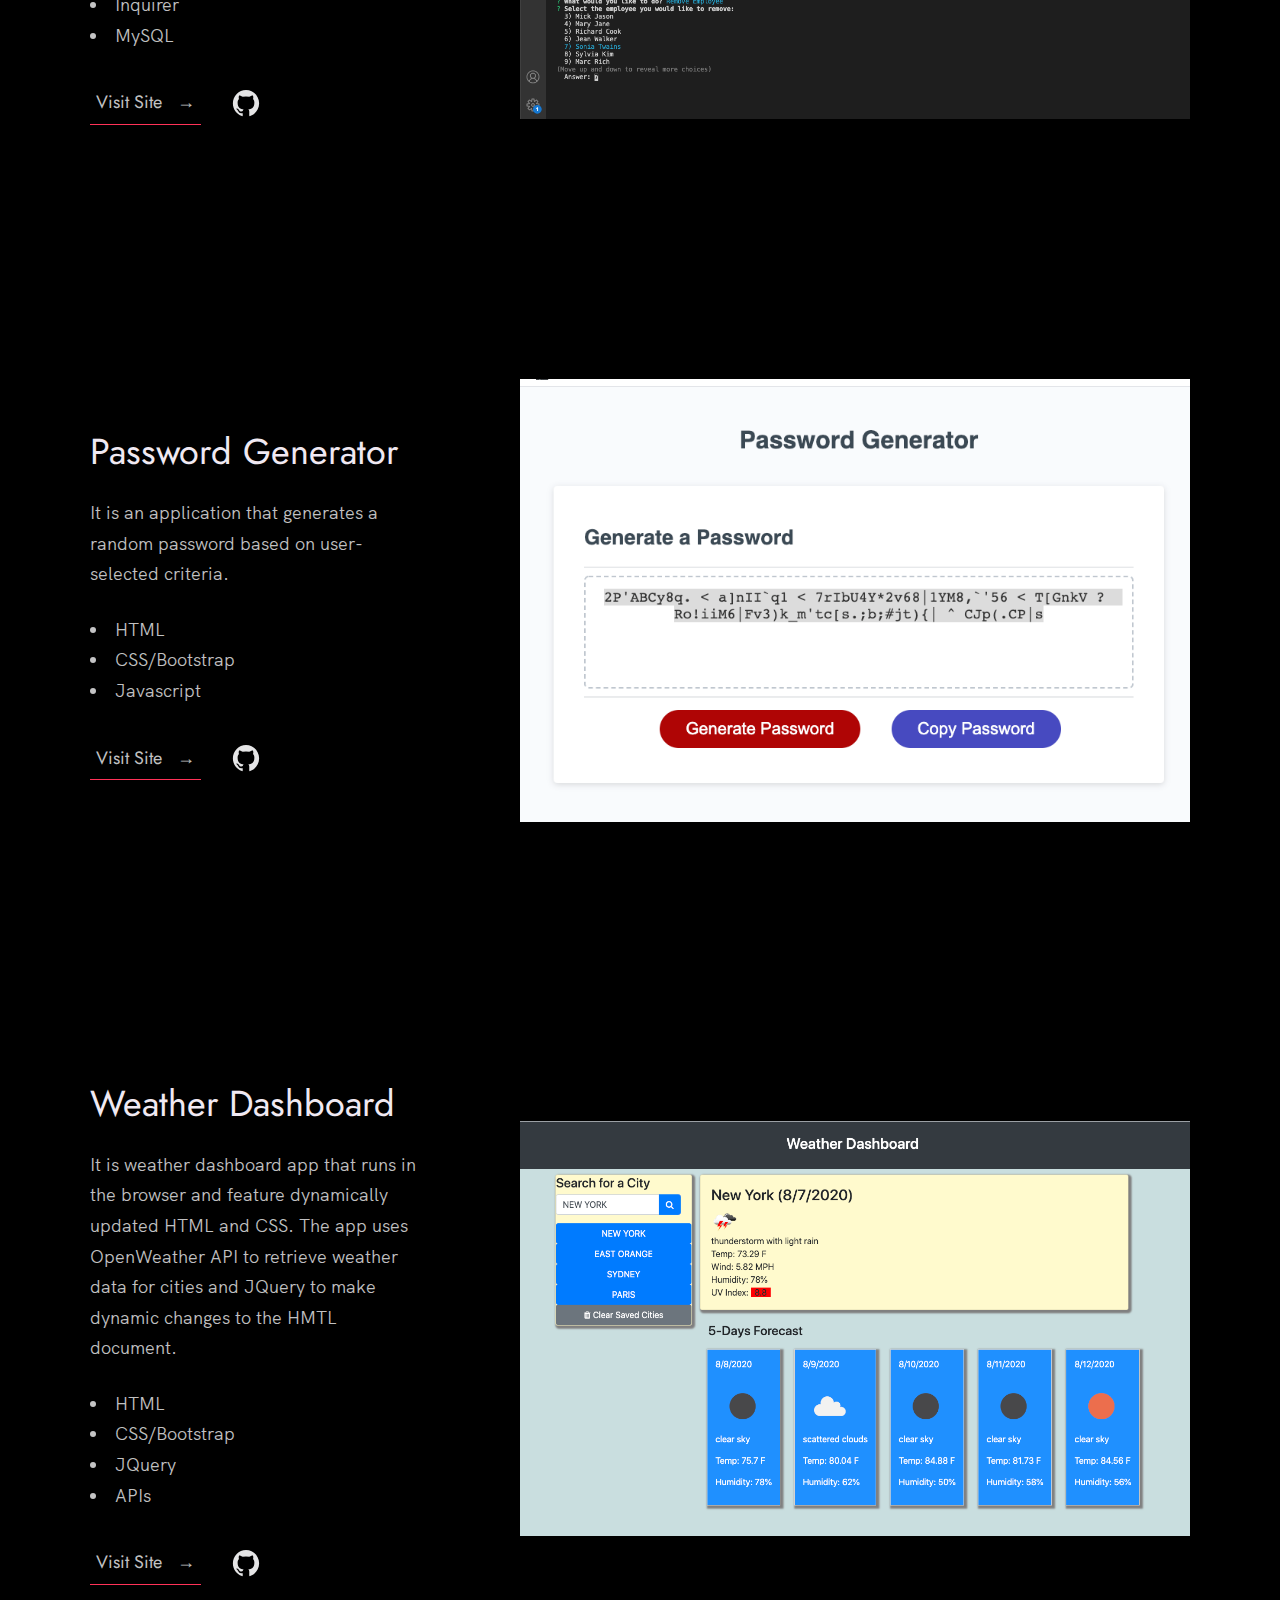
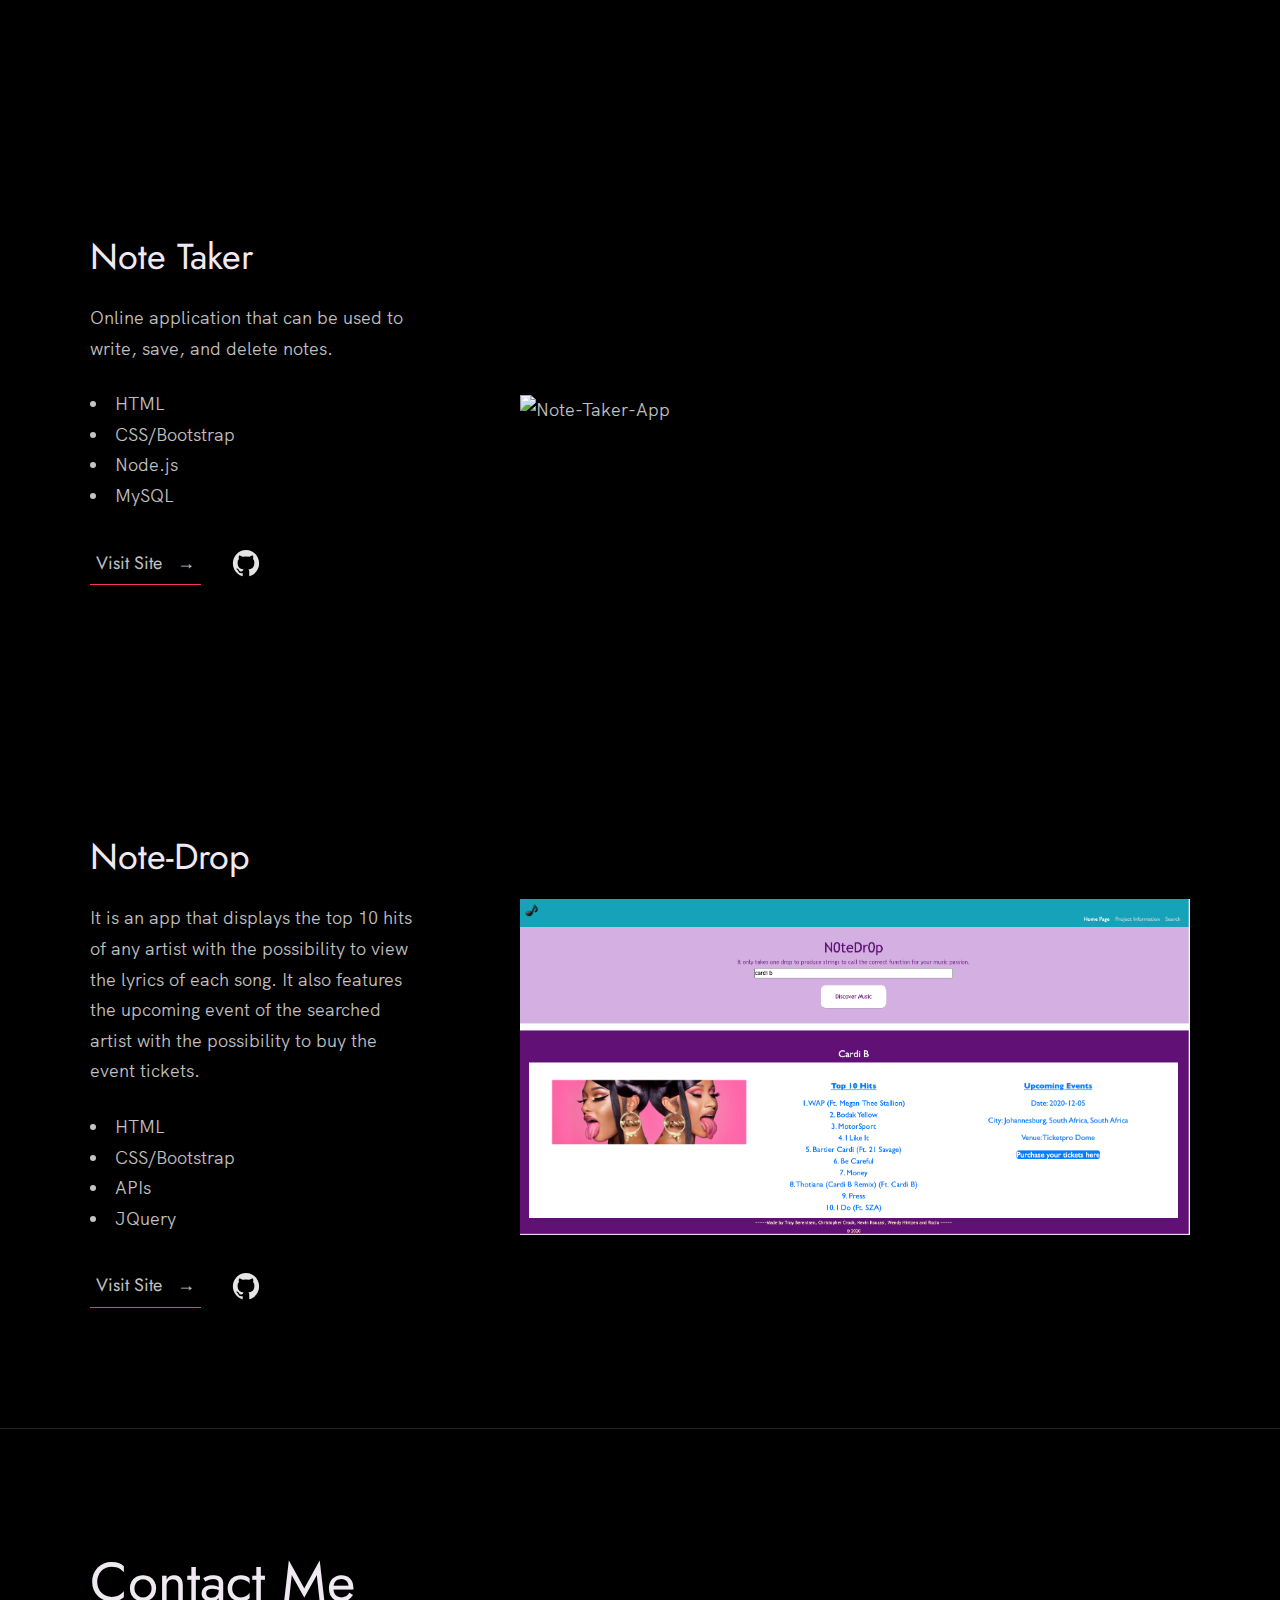
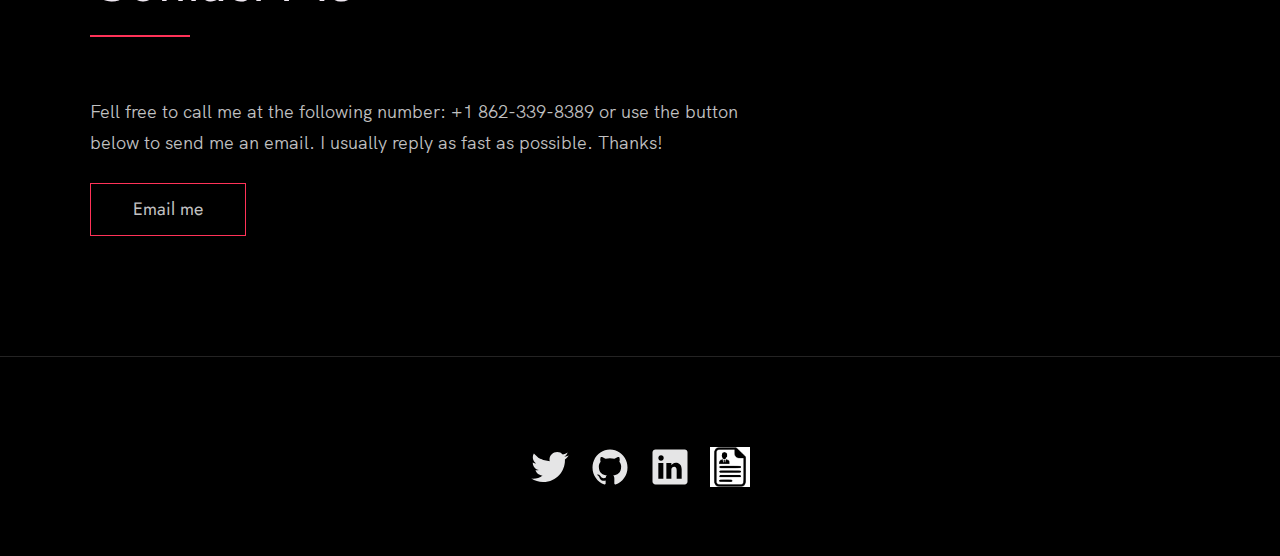
==== commit d24dc2c2: "update of resume" ====
--- a/index.html
+++ b/index.html
@@ -30,7 +30,7 @@
           <li class="nav__item"><a href="#about" class="nav__link">About</a></li>
           <li class="nav__item"><a href="#Portofolio" class="nav__link">Portofolio</a></li>
           <li class="nav__item"><a href="#contact" class="nav__link">Contact</a></li>
-          <li class="nav__item"><a href="Kouassi-Kevin-Kouadio_Resume.pdf" target="blank" class="nav__link">Resume</a></li>
+          <li class="nav__item"><a href="Kouassi-Kevin-Kouadio.pdf" target="blank" class="nav__link">Resume</a></li>
         </ul>
       </nav>
     </div>
@@ -74,7 +74,7 @@
               It is for that reason, I decided to devote myself into web development. 
             </p>
             
-            <a href="Kouassi-Kevin-Kouadio_Resume.pdf" target="blank" class="btn">My Resume</a>
+            <a href="Kouassi-Kevin-Kouadio.pdf" target="blank" class="btn">My Resume</a>
           </div>
 
           <div class="about__photo-container">
@@ -304,7 +304,7 @@
           </a>
         </li>
         <li class="footer__social-link-item">
-          <a href="Kouassi-Kevin-Kouadio_Resume.pdf" target="blank">
+          <a href="Kouassi-Kevin-Kouadio.pdf" target="blank">
             <img src="./images/download.png" title="Link to Linkedin Profile" class="footer__social-image" alt="Linkedin">
           </a>
         </li>
--- a/index.css
+++ b/index.css
@@ -407,7 +407,7 @@
 
 .header {
     background: linear-gradient(rgba(0,0,0, .1), rgba(0,0,0, .4)), 
-        url('./images/header.jpg');
+        url('https://thumbs.gfycat.com/ThirstyBabyishHusky-size_restricted.gif');
     height: 100vh;
     background-size: cover;
     background-position: center;
